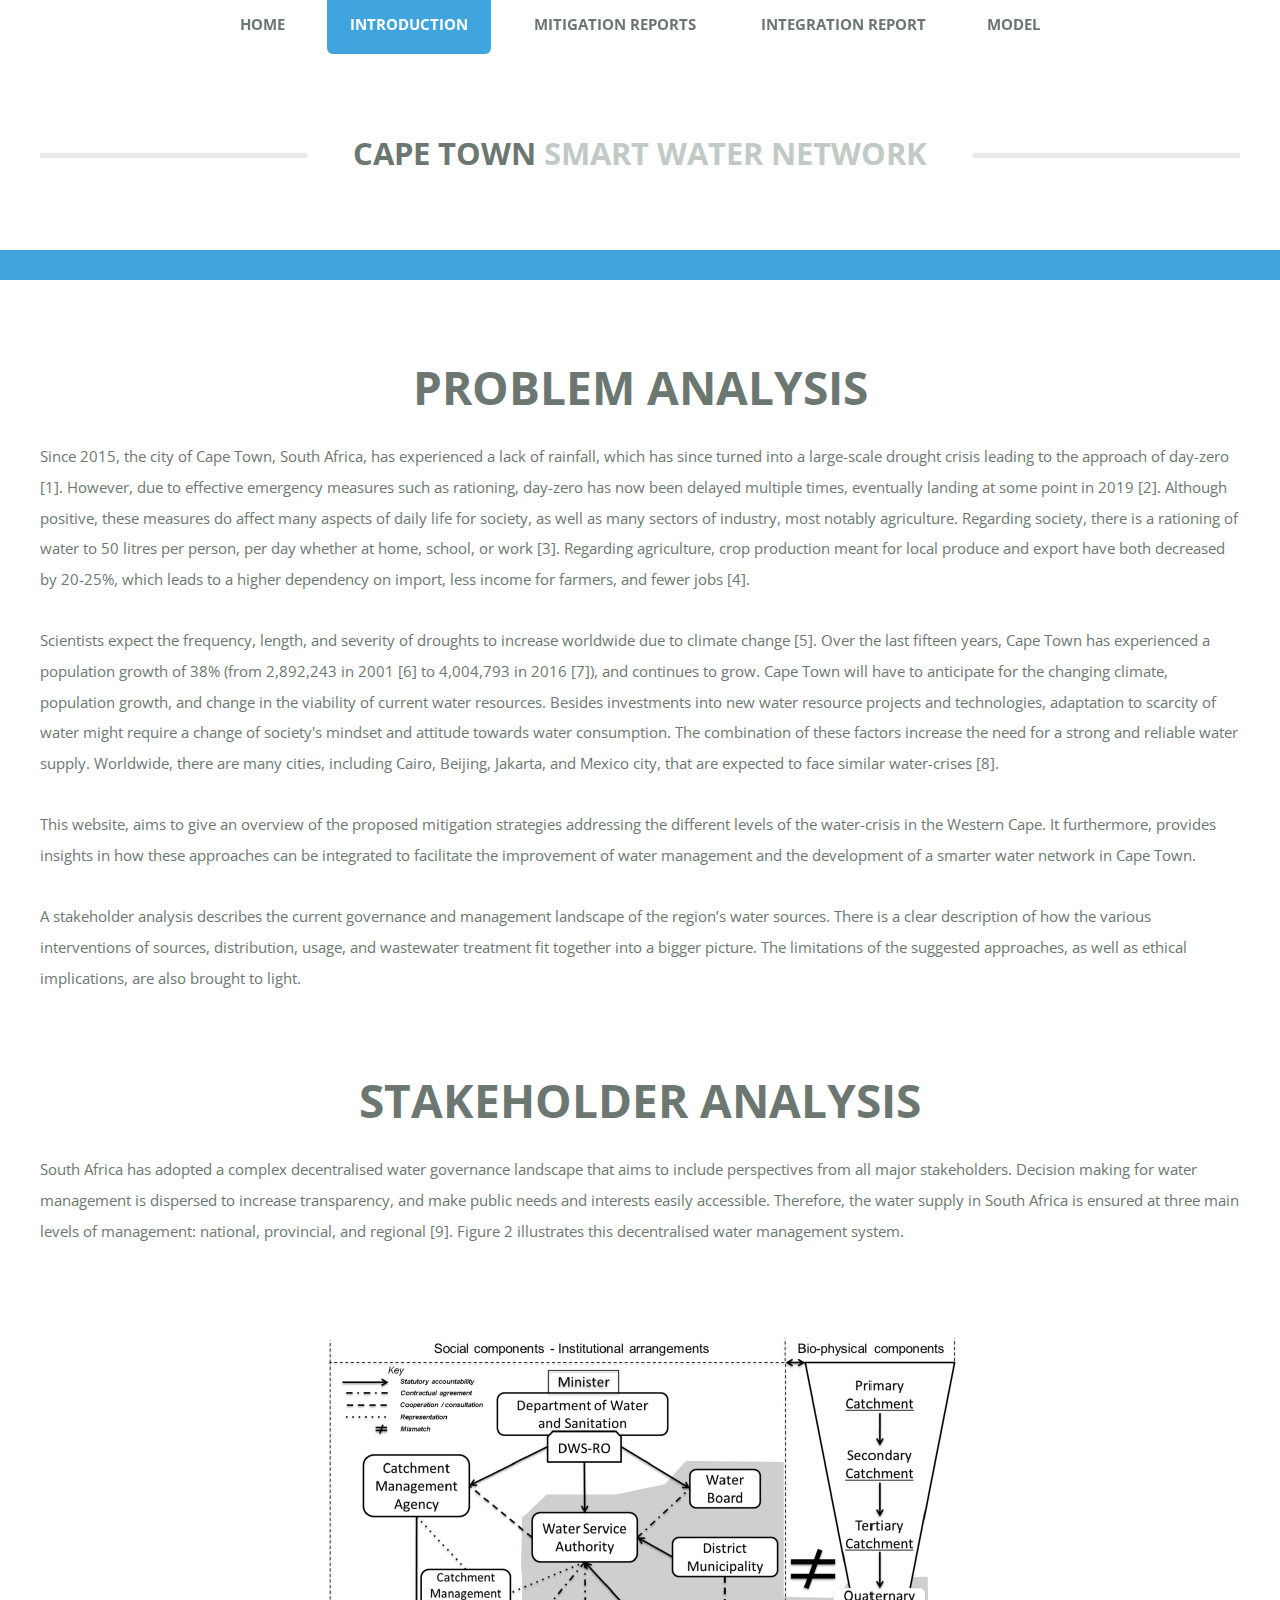
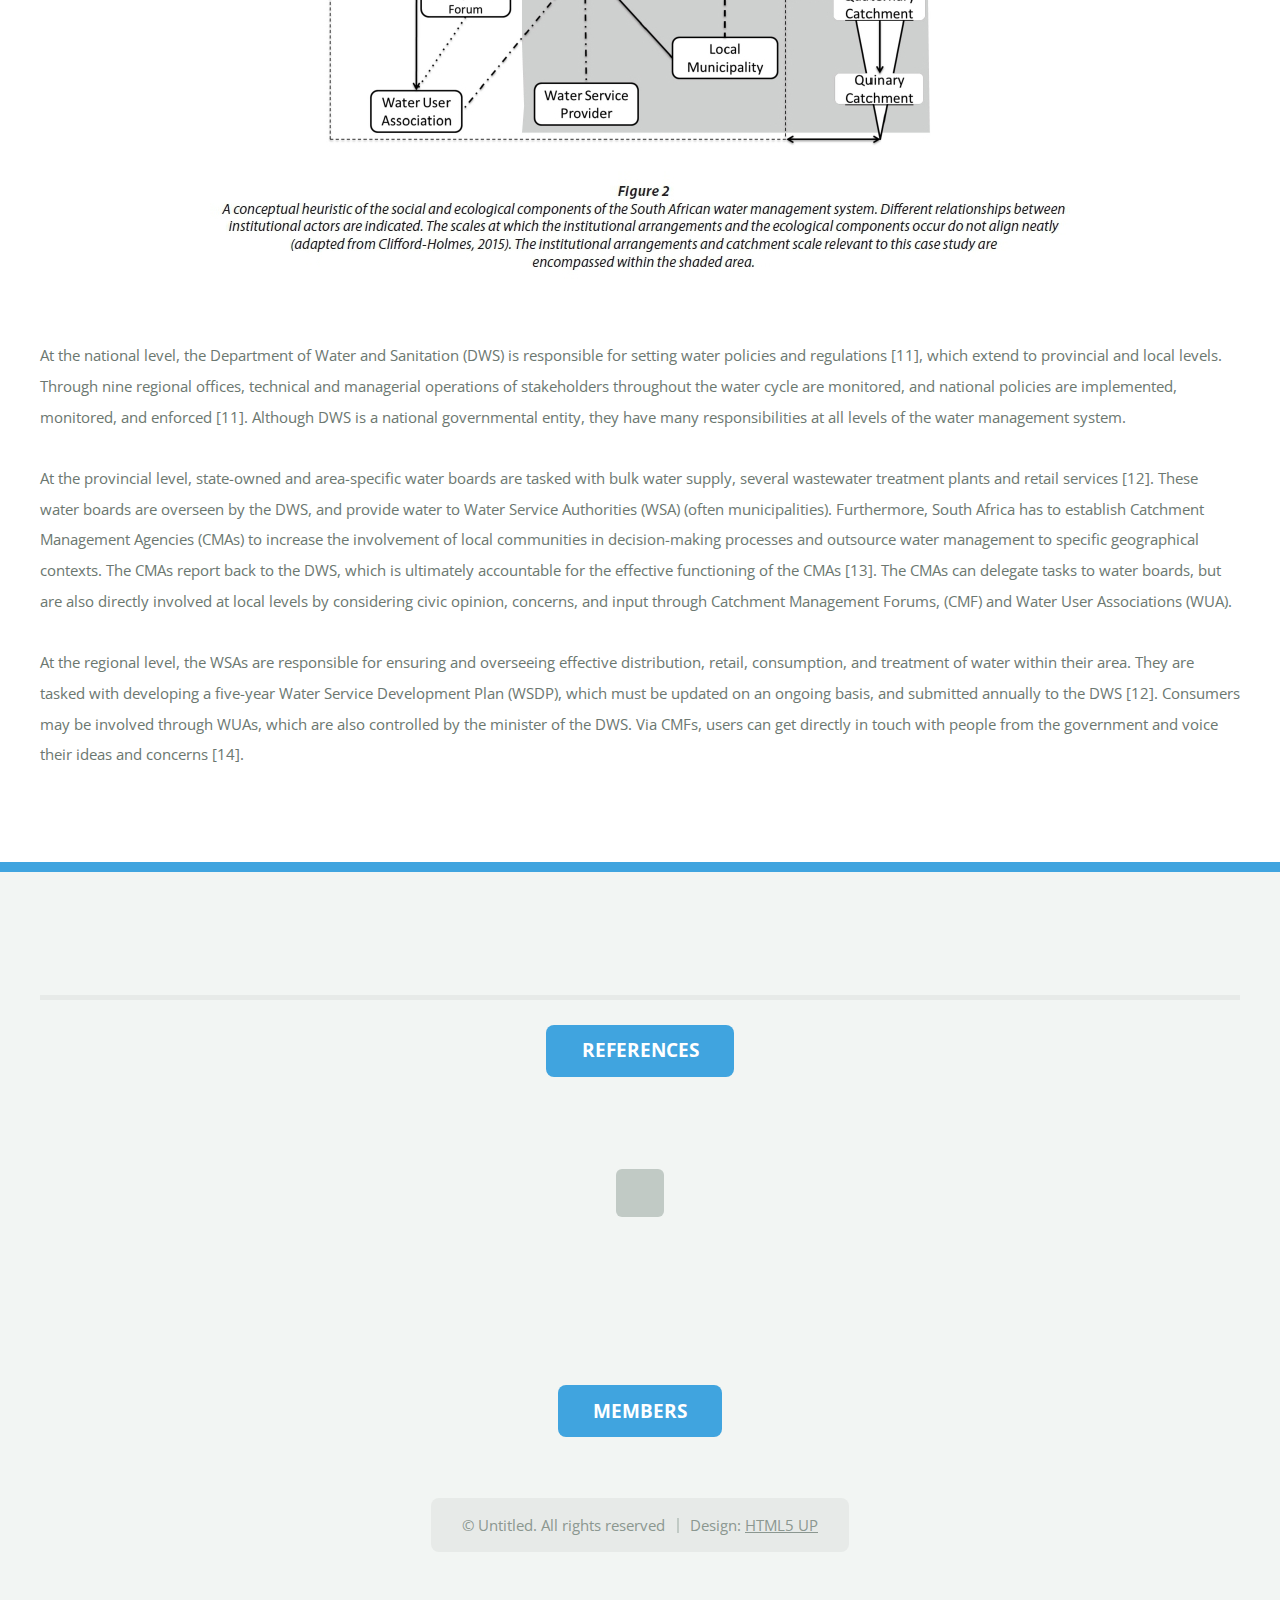
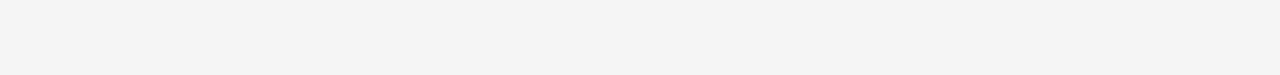
==== introduction.html @ 586fcc42 "Update introduction.html" ====
<!DOCTYPE HTML>
<!--
	TXT by HTML5 UP
	html5up.net | @ajlkn
	Free for personal and commercial use under the CCA 3.0 license (html5up.net/license)
-->
<html>
	<head>
		<title>No Sidebar - TXT by HTML5 UP</title>
		<meta charset="utf-8" />
		<meta name="viewport" content="width=device-width, initial-scale=1" />
		<!--[if lte IE 8]><script src="assets/js/ie/html5shiv.js"></script><![endif]-->
		<link rel="stylesheet" href="assets/css/main.css" />
		<!--[if lte IE 8]><link rel="stylesheet" href="assets/css/ie8.css" /><![endif]-->
	</head>
	<body>
		<div id="page-wrapper">

			<!-- Header -->
				<header id="header">
					<div class="logo container">
						<div>
							<h1><a href=".html" id="logo">Cape Town</a></h1>
							<p>Smart Water Network</p>
						</div>
					</div>
				</header>

			<!-- Nav -->
				<nav id="nav">
					<ul>
						<li><a href="index.html">Home</a></li>
						<li class="current"><a href="introduction.html">Introduction</a></li>
						<li>
							<a href="main-page-mitigation.html">Mitigation Reports</a>
							<ul>
								<li><a href="main-page-mitigation.html#1">Forecasting Water Security</a></li>
								<li><a href="main-page-mitigation.html#2">Governance Assessment Tool</a></li>
								<li><a href="main-page-mitigation.html#3">Urban Water Use Reduction</a></li>
								<li><a href="main-page-mitigation.html#4">Desalination Technology</a></li>
								<li><a href="main-page-mitigation.html#5">Wastewater Treatment</a></li>
								<li><a href="main-page-mitigation.html#6">Water Agriculture Technology</a></li>
							</ul>
						</li>
						<li><a href="left-sidebar.html">Integration Report
						<li><a href="no-sidebar.html">Model</a></li>
					</ul>
				</nav>

			<!-- Main -->
				<div id="main-wrapper">
					<div id="main" class="container">
						<div class="row">
							<div class="12u">
								<div class="content">

									<!-- Content -->

										<article class="box page-content">

											<header>
												<h2 style="text-align:center">Problem Analysis</h2>
											</header>

											<section>
												<p>
												Since 2015, the city of Cape Town, South Africa, has experienced a lack of rainfall, which has since turned into a large-scale drought crisis leading to the approach of day-zero [1]. However, due to effective emergency measures such as rationing, day-zero has now been delayed multiple times, eventually landing at some point in 2019 [2]. Although positive, these measures do affect many aspects of daily life for society, as well as many sectors of industry, most notably agriculture. Regarding society, there is a rationing of water to 50 litres per person, per day whether at home, school, or work [3]. Regarding agriculture, crop production meant for local produce and export have both decreased by 20-25%, which leads to a higher dependency on import, less income for farmers, and fewer jobs [4]. 
												<br></br>
												Scientists expect the frequency, length, and severity of droughts to increase worldwide due to climate change [5]. Over the last fifteen years, Cape Town has experienced a population growth of 38% (from 2,892,243 in 2001 [6] to 4,004,793 in 2016 [7]), and continues to grow. Cape Town will have to anticipate for the changing climate, population growth, and change in the viability of current water resources. Besides investments into new water resource projects and technologies, adaptation to scarcity of water might require a change of society's mindset and attitude towards water consumption. The combination of these factors increase the need for a strong and reliable water supply. Worldwide, there are many cities, including Cairo, Beijing, Jakarta, and Mexico city, that are expected to face similar water-crises [8]. 
												<br></br>
												This website, aims to give an overview of the proposed mitigation strategies addressing the different levels of the water-crisis in the Western Cape. It furthermore, provides insights in how these approaches can be integrated to facilitate the improvement of water management and the development of a smarter water network in Cape Town. 
												<br></br>
												A stakeholder analysis describes the current governance and management landscape of the region’s water sources. There is a clear description of how the various interventions of sources, distribution, usage, and wastewater treatment fit together into a bigger picture. The limitations of the suggested approaches, as well as ethical implications, are also brought to light.
												</p>
											</section>

											<header>
												<h2 style="text-align:center">Stakeholder Analysis</h2>
											</header>
											
												<p>
												South Africa has adopted a complex decentralised water governance landscape that aims to include perspectives from all major stakeholders. Decision making for water management is dispersed to increase transparency, and make public needs and interests easily accessible. Therefore, the water supply in South Africa is ensured at three main levels of management: national, provincial, and regional [9]. Figure 2 illustrates this decentralised water management system.
												</p>
												
												​<picture>

												<img src="images/04f02.jpg" alt="" class="img-responsive" style="margin: auto;    
    display: block; " >
							
												</picture>
						<br></br>						
						<p>At the national level, the Department of Water and Sanitation (DWS) is responsible for setting water policies and regulations [11], which extend to provincial and local levels. Through nine regional offices, technical and managerial operations of stakeholders throughout the water cycle are monitored, and national policies are implemented, monitored, and enforced [11]. Although DWS is a national governmental entity, they have many responsibilities at all levels of the water management system.  
												<br></br>At the provincial level, state-owned and area-specific water boards are tasked with bulk water supply, several wastewater treatment plants and retail services [12]. These water boards are overseen by the DWS, and provide water to Water Service Authorities (WSA) (often municipalities). Furthermore, South Africa has to establish Catchment Management Agencies (CMAs) to increase the involvement of local communities in decision-making processes and outsource water management to specific geographical contexts. The CMAs report back to the DWS, which is ultimately accountable for the effective functioning of the CMAs [13]. The CMAs can delegate tasks to water boards, but are also directly involved at local levels by considering civic opinion, concerns, and input through Catchment Management Forums, (CMF) and Water User Associations (WUA). 
												<br></br>At the regional level, the WSAs are responsible for ensuring and overseeing effective distribution, retail, consumption, and treatment of water within their area. They are tasked with developing a five-year Water Service Development Plan (WSDP), which must be updated on an ongoing basis, and submitted annually to the DWS [12]. Consumers may be involved through WUAs, which are also controlled by the minister of the DWS. Via CMFs, users can get directly in touch with people from the government and voice their ideas and concerns [14].
												</p>
						
											</section>
										</article>
									</div>
								</div>
							</div>
						</div>
					</div>
				</div>

			<!-- Footer -->
				<footer id="footer" class="container">
					<div class="row 200%">
						<div class="12u">

							<!-- About -->
								<section>
									<h2 class="major"></h2>
								<a href="#" class="button">References</a>
									<br></br><br></br>								
								<ul class="contact">
									<li><a class="icon fa-google-plus" href="#"><span class="label">Google+</span></a></li>
								</ul>
									<br></br><br></br>	
								<a href="#" class="button">Members</a>
								</section>

						</div>
					</div>

					<!-- Copyright -->
						<div id="copyright">
							<ul class="menu">
								<li>&copy; Untitled. All rights reserved</li><li>Design: <a href="http://html5up.net">HTML5 UP</a></li>
							</ul>
						</div>

				</footer>

		</div>

		<!-- Scripts -->
			<script src="assets/js/jquery.min.js"></script>
			<script src="assets/js/jquery.dropotron.min.js"></script>
			<script src="assets/js/skel.min.js"></script>
			<script src="assets/js/skel-viewport.min.js"></script>
			<script src="assets/js/util.js"></script>
			<!--[if lte IE 8]><script src="assets/js/ie/respond.min.js"></script><![endif]-->
			<script src="assets/js/main.js"></script>

	</body>
</html>
---- assets/css/main.css ----
@import url("font-awesome.min.css");
@import url("https://fonts.googleapis.com/css?family=Open+Sans:400,400italic,700,700italic|Open+Sans+Condensed:700");

/*
	TXT by HTML5 UP
	html5up.net | @ajlkn
	Free for personal and commercial use under the CCA 3.0 license (html5up.net/license)
*/

/* Reset */

	html, body, div, span, applet, object, iframe, h1, h2, h3, h4, h5, h6, p, blockquote, pre, a, abbr, acronym, address, big, cite, code, del, dfn, em, img, ins, kbd, q, s, samp, small, strike, strong, sub, sup, tt, var, b, u, i, center, dl, dt, dd, ol, ul, li, fieldset, form, label, legend, table, caption, tbody, tfoot, thead, tr, th, td, article, aside, canvas, details, embed, figure, figcaption, footer, header, hgroup, menu, nav, output, ruby, section, summary, time, mark, audio, video {
		margin: 0;
		padding: 0;
		border: 0;
		font-size: 100%;
		font: inherit;
		vertical-align: baseline;
	}

	article, aside, details, figcaption, figure, footer, header, hgroup, menu, nav, section {
		display: block;
	}

	body {
		line-height: 1;
	}

	ol, ul {
		list-style: none;
	}

	blockquote, q {
		quotes: none;
	}

	blockquote:before, blockquote:after, q:before, q:after {
		content: '';
		content: none;
	}

	table {
		border-collapse: collapse;
		border-spacing: 0;
	}

	body {
		-webkit-text-size-adjust: none;
	}

/* Box Model */

	*, *:before, *:after {
		-moz-box-sizing: border-box;
		-webkit-box-sizing: border-box;
		box-sizing: border-box;
	}

/* Containers */

	.container {
		margin-left: auto;
		margin-right: auto;
	}

	.container.\31 25\25 {
		width: 100%;
		max-width: 1200px;
		min-width: 960px;
	}

	.container.\37 5\25 {
		width: 720px;
	}

	.container.\35 0\25 {
		width: 480px;
	}

	.container.\32 5\25 {
		width: 240px;
	}

	.container {
		width: 960px;
	}

	@media screen and (min-width: 737px) {

		.container.\31 25\25 {
			width: 100%;
			max-width: 1500px;
			min-width: 1200px;
		}

		.container.\37 5\25 {
			width: 900px;
		}

		.container.\35 0\25 {
			width: 600px;
		}

		.container.\32 5\25 {
			width: 300px;
		}

		.container {
			width: 1200px;
		}

	}

	@media screen and (min-width: 737px) and (max-width: 1200px) {

		.container.\31 25\25 {
			width: 100%;
			max-width: 1200px;
			min-width: 960px;
		}

		.container.\37 5\25 {
			width: 720px;
		}

		.container.\35 0\25 {
			width: 480px;
		}

		.container.\32 5\25 {
			width: 240px;
		}

		.container {
			width: 960px;
		}

	}

	@media screen and (max-width: 736px) {

		.container.\31 25\25 {
			width: 100%;
			max-width: 125%;
			min-width: 100%;
		}

		.container.\37 5\25 {
			width: 75%;
		}

		.container.\35 0\25 {
			width: 50%;
		}

		.container.\32 5\25 {
			width: 25%;
		}

		.container {
			width: 100% !important;
		}

	}

/* Grid */

	.row {
		border-bottom: solid 1px transparent;
		-moz-box-sizing: border-box;
		-webkit-box-sizing: border-box;
		box-sizing: border-box;
	}

	.row > * {
		float: left;
		-moz-box-sizing: border-box;
		-webkit-box-sizing: border-box;
		box-sizing: border-box;
	}

	.row:after, .row:before {
		content: '';
		display: block;
		clear: both;
		height: 0;
	}

	.row.uniform > * > :first-child {
		margin-top: 0;
	}

	.row.uniform > * > :last-child {
		margin-bottom: 0;
	}

	.row.\30 \25 > * {
		padding: 0 0 0 0px;
	}

	.row.\30 \25 {
		margin: 0 0 -1px 0px;
	}

	.row.uniform.\30 \25 > * {
		padding: 0px 0 0 0px;
	}

	.row.uniform.\30 \25 {
		margin: 0px 0 -1px 0px;
	}

	.row > * {
		padding: 0 0 0 40px;
	}

	.row {
		margin: 0 0 -1px -40px;
	}

	.row.uniform > * {
		padding: 40px 0 0 40px;
	}

	.row.uniform {
		margin: -40px 0 -1px -40px;
	}

	.row.\32 00\25 > * {
		padding: 0 0 0 80px;
	}

	.row.\32 00\25 {
		margin: 0 0 -1px -80px;
	}

	.row.uniform.\32 00\25 > * {
		padding: 80px 0 0 80px;
	}

	.row.uniform.\32 00\25 {
		margin: -80px 0 -1px -80px;
	}

	.row.\31 50\25 > * {
		padding: 0 0 0 60px;
	}

	.row.\31 50\25 {
		margin: 0 0 -1px -60px;
	}

	.row.uniform.\31 50\25 > * {
		padding: 60px 0 0 60px;
	}

	.row.uniform.\31 50\25 {
		margin: -60px 0 -1px -60px;
	}

	.row.\35 0\25 > * {
		padding: 0 0 0 20px;
	}

	.row.\35 0\25 {
		margin: 0 0 -1px -20px;
	}

	.row.uniform.\35 0\25 > * {
		padding: 20px 0 0 20px;
	}

	.row.uniform.\35 0\25 {
		margin: -20px 0 -1px -20px;
	}

	.row.\32 5\25 > * {
		padding: 0 0 0 10px;
	}

	.row.\32 5\25 {
		margin: 0 0 -1px -10px;
	}

	.row.uniform.\32 5\25 > * {
		padding: 10px 0 0 10px;
	}

	.row.uniform.\32 5\25 {
		margin: -10px 0 -1px -10px;
	}

	.\31 2u, .\31 2u\24 {
		width: 100%;
		clear: none;
		margin-left: 0;
	}

	.\31 1u, .\31 1u\24 {
		width: 91.6666666667%;
		clear: none;
		margin-left: 0;
	}

	.\31 0u, .\31 0u\24 {
		width: 83.3333333333%;
		clear: none;
		margin-left: 0;
	}

	.\39 u, .\39 u\24 {
		width: 75%;
		clear: none;
		margin-left: 0;
	}

	.\38 u, .\38 u\24 {
		width: 66.6666666667%;
		clear: none;
		margin-left: 0;
	}

	.\37 u, .\37 u\24 {
		width: 58.3333333333%;
		clear: none;
		margin-left: 0;
	}

	.\36 u, .\36 u\24 {
		width: 50%;
		clear: none;
		margin-left: 0;
	}

	.\35 u, .\35 u\24 {
		width: 41.6666666667%;
		clear: none;
		margin-left: 0;
	}

	.\34 u, .\34 u\24 {
		width: 33.3333333333%;
		clear: none;
		margin-left: 0;
	}

	.\33 u, .\33 u\24 {
		width: 25%;
		clear: none;
		margin-left: 0;
	}

	.\32 u, .\32 u\24 {
		width: 16.6666666667%;
		clear: none;
		margin-left: 0;
	}

	.\31 u, .\31 u\24 {
		width: 8.3333333333%;
		clear: none;
		margin-left: 0;
	}

	.\31 2u\24 + *,
	.\31 1u\24 + *,
	.\31 0u\24 + *,
	.\39 u\24 + *,
	.\38 u\24 + *,
	.\37 u\24 + *,
	.\36 u\24 + *,
	.\35 u\24 + *,
	.\34 u\24 + *,
	.\33 u\24 + *,
	.\32 u\24 + *,
	.\31 u\24 + * {
		clear: left;
	}

	.\-11u {
		margin-left: 91.66667%;
	}

	.\-10u {
		margin-left: 83.33333%;
	}

	.\-9u {
		margin-left: 75%;
	}

	.\-8u {
		margin-left: 66.66667%;
	}

	.\-7u {
		margin-left: 58.33333%;
	}

	.\-6u {
		margin-left: 50%;
	}

	.\-5u {
		margin-left: 41.66667%;
	}

	.\-4u {
		margin-left: 33.33333%;
	}

	.\-3u {
		margin-left: 25%;
	}

	.\-2u {
		margin-left: 16.66667%;
	}

	.\-1u {
		margin-left: 8.33333%;
	}

	@media screen and (min-width: 737px) {

		.row > * {
			padding: 50px 0 0 50px;
		}

		.row {
			margin: -50px 0 -1px -50px;
		}

		.row.uniform > * {
			padding: 50px 0 0 50px;
		}

		.row.uniform {
			margin: -50px 0 -1px -50px;
		}

		.row.\32 00\25 > * {
			padding: 100px 0 0 100px;
		}

		.row.\32 00\25 {
			margin: -100px 0 -1px -100px;
		}

		.row.uniform.\32 00\25 > * {
			padding: 100px 0 0 100px;
		}

		.row.uniform.\32 00\25 {
			margin: -100px 0 -1px -100px;
		}

		.row.\31 50\25 > * {
			padding: 75px 0 0 75px;
		}

		.row.\31 50\25 {
			margin: -75px 0 -1px -75px;
		}

		.row.uniform.\31 50\25 > * {
			padding: 75px 0 0 75px;
		}

		.row.uniform.\31 50\25 {
			margin: -75px 0 -1px -75px;
		}

		.row.\35 0\25 > * {
			padding: 25px 0 0 25px;
		}

		.row.\35 0\25 {
			margin: -25px 0 -1px -25px;
		}

		.row.uniform.\35 0\25 > * {
			padding: 25px 0 0 25px;
		}

		.row.uniform.\35 0\25 {
			margin: -25px 0 -1px -25px;
		}

		.row.\32 5\25 > * {
			padding: 12.5px 0 0 12.5px;
		}

		.row.\32 5\25 {
			margin: -12.5px 0 -1px -12.5px;
		}

		.row.uniform.\32 5\25 > * {
			padding: 12.5px 0 0 12.5px;
		}

		.row.uniform.\32 5\25 {
			margin: -12.5px 0 -1px -12.5px;
		}

		.\31 2u\28desktop\29, .\31 2u\24\28desktop\29 {
			width: 100%;
			clear: none;
			margin-left: 0;
		}

		.\31 1u\28desktop\29, .\31 1u\24\28desktop\29 {
			width: 91.6666666667%;
			clear: none;
			margin-left: 0;
		}

		.\31 0u\28desktop\29, .\31 0u\24\28desktop\29 {
			width: 83.3333333333%;
			clear: none;
			margin-left: 0;
		}

		.\39 u\28desktop\29, .\39 u\24\28desktop\29 {
			width: 75%;
			clear: none;
			margin-left: 0;
		}

		.\38 u\28desktop\29, .\38 u\24\28desktop\29 {
			width: 66.6666666667%;
			clear: none;
			margin-left: 0;
		}

		.\37 u\28desktop\29, .\37 u\24\28desktop\29 {
			width: 58.3333333333%;
			clear: none;
			margin-left: 0;
		}

		.\36 u\28desktop\29, .\36 u\24\28desktop\29 {
			width: 50%;
			clear: none;
			margin-left: 0;
		}

		.\35 u\28desktop\29, .\35 u\24\28desktop\29 {
			width: 41.6666666667%;
			clear: none;
			margin-left: 0;
		}

		.\34 u\28desktop\29, .\34 u\24\28desktop\29 {
			width: 33.3333333333%;
			clear: none;
			margin-left: 0;
		}

		.\33 u\28desktop\29, .\33 u\24\28desktop\29 {
			width: 25%;
			clear: none;
			margin-left: 0;
		}

		.\32 u\28desktop\29, .\32 u\24\28desktop\29 {
			width: 16.6666666667%;
			clear: none;
			margin-left: 0;
		}

		.\31 u\28desktop\29, .\31 u\24\28desktop\29 {
			width: 8.3333333333%;
			clear: none;
			margin-left: 0;
		}

		.\31 2u\24\28desktop\29 + *,
		.\31 1u\24\28desktop\29 + *,
		.\31 0u\24\28desktop\29 + *,
		.\39 u\24\28desktop\29 + *,
		.\38 u\24\28desktop\29 + *,
		.\37 u\24\28desktop\29 + *,
		.\36 u\24\28desktop\29 + *,
		.\35 u\24\28desktop\29 + *,
		.\34 u\24\28desktop\29 + *,
		.\33 u\24\28desktop\29 + *,
		.\32 u\24\28desktop\29 + *,
		.\31 u\24\28desktop\29 + * {
			clear: left;
		}

		.\-11u\28desktop\29 {
			margin-left: 91.66667%;
		}

		.\-10u\28desktop\29 {
			margin-left: 83.33333%;
		}

		.\-9u\28desktop\29 {
			margin-left: 75%;
		}

		.\-8u\28desktop\29 {
			margin-left: 66.66667%;
		}

		.\-7u\28desktop\29 {
			margin-left: 58.33333%;
		}

		.\-6u\28desktop\29 {
			margin-left: 50%;
		}

		.\-5u\28desktop\29 {
			margin-left: 41.66667%;
		}

		.\-4u\28desktop\29 {
			margin-left: 33.33333%;
		}

		.\-3u\28desktop\29 {
			margin-left: 25%;
		}

		.\-2u\28desktop\29 {
			margin-left: 16.66667%;
		}

		.\-1u\28desktop\29 {
			margin-left: 8.33333%;
		}

	}

	@media screen and (min-width: 737px) and (max-width: 1200px) {

		.row > * {
			padding: 25px 0 0 25px;
		}

		.row {
			margin: -25px 0 -1px -25px;
		}

		.row.uniform > * {
			padding: 25px 0 0 25px;
		}

		.row.uniform {
			margin: -25px 0 -1px -25px;
		}

		.row.\32 00\25 > * {
			padding: 50px 0 0 50px;
		}

		.row.\32 00\25 {
			margin: -50px 0 -1px -50px;
		}

		.row.uniform.\32 00\25 > * {
			padding: 50px 0 0 50px;
		}

		.row.uniform.\32 00\25 {
			margin: -50px 0 -1px -50px;
		}

		.row.\31 50\25 > * {
			padding: 37.5px 0 0 37.5px;
		}

		.row.\31 50\25 {
			margin: -37.5px 0 -1px -37.5px;
		}

		.row.uniform.\31 50\25 > * {
			padding: 37.5px 0 0 37.5px;
		}

		.row.uniform.\31 50\25 {
			margin: -37.5px 0 -1px -37.5px;
		}

		.row.\35 0\25 > * {
			padding: 12.5px 0 0 12.5px;
		}

		.row.\35 0\25 {
			margin: -12.5px 0 -1px -12.5px;
		}

		.row.uniform.\35 0\25 > * {
			padding: 12.5px 0 0 12.5px;
		}

		.row.uniform.\35 0\25 {
			margin: -12.5px 0 -1px -12.5px;
		}

		.row.\32 5\25 > * {
			padding: 6.25px 0 0 6.25px;
		}

		.row.\32 5\25 {
			margin: -6.25px 0 -1px -6.25px;
		}

		.row.uniform.\32 5\25 > * {
			padding: 6.25px 0 0 6.25px;
		}

		.row.uniform.\32 5\25 {
			margin: -6.25px 0 -1px -6.25px;
		}

		.\31 2u\28tablet\29, .\31 2u\24\28tablet\29 {
			width: 100%;
			clear: none;
			margin-left: 0;
		}

		.\31 1u\28tablet\29, .\31 1u\24\28tablet\29 {
			width: 91.6666666667%;
			clear: none;
			margin-left: 0;
		}

		.\31 0u\28tablet\29, .\31 0u\24\28tablet\29 {
			width: 83.3333333333%;
			clear: none;
			margin-left: 0;
		}

		.\39 u\28tablet\29, .\39 u\24\28tablet\29 {
			width: 75%;
			clear: none;
			margin-left: 0;
		}

		.\38 u\28tablet\29, .\38 u\24\28tablet\29 {
			width: 66.6666666667%;
			clear: none;
			margin-left: 0;
		}

		.\37 u\28tablet\29, .\37 u\24\28tablet\29 {
			width: 58.3333333333%;
			clear: none;
			margin-left: 0;
		}

		.\36 u\28tablet\29, .\36 u\24\28tablet\29 {
			width: 50%;
			clear: none;
			margin-left: 0;
		}

		.\35 u\28tablet\29, .\35 u\24\28tablet\29 {
			width: 41.6666666667%;
			clear: none;
			margin-left: 0;
		}

		.\34 u\28tablet\29, .\34 u\24\28tablet\29 {
			width: 33.3333333333%;
			clear: none;
			margin-left: 0;
		}

		.\33 u\28tablet\29, .\33 u\24\28tablet\29 {
			width: 25%;
			clear: none;
			margin-left: 0;
		}

		.\32 u\28tablet\29, .\32 u\24\28tablet\29 {
			width: 16.6666666667%;
			clear: none;
			margin-left: 0;
		}

		.\31 u\28tablet\29, .\31 u\24\28tablet\29 {
			width: 8.3333333333%;
			clear: none;
			margin-left: 0;
		}

		.\31 2u\24\28tablet\29 + *,
		.\31 1u\24\28tablet\29 + *,
		.\31 0u\24\28tablet\29 + *,
		.\39 u\24\28tablet\29 + *,
		.\38 u\24\28tablet\29 + *,
		.\37 u\24\28tablet\29 + *,
		.\36 u\24\28tablet\29 + *,
		.\35 u\24\28tablet\29 + *,
		.\34 u\24\28tablet\29 + *,
		.\33 u\24\28tablet\29 + *,
		.\32 u\24\28tablet\29 + *,
		.\31 u\24\28tablet\29 + * {
			clear: left;
		}

		.\-11u\28tablet\29 {
			margin-left: 91.66667%;
		}

		.\-10u\28tablet\29 {
			margin-left: 83.33333%;
		}

		.\-9u\28tablet\29 {
			margin-left: 75%;
		}

		.\-8u\28tablet\29 {
			margin-left: 66.66667%;
		}

		.\-7u\28tablet\29 {
			margin-left: 58.33333%;
		}

		.\-6u\28tablet\29 {
			margin-left: 50%;
		}

		.\-5u\28tablet\29 {
			margin-left: 41.66667%;
		}

		.\-4u\28tablet\29 {
			margin-left: 33.33333%;
		}

		.\-3u\28tablet\29 {
			margin-left: 25%;
		}

		.\-2u\28tablet\29 {
			margin-left: 16.66667%;
		}

		.\-1u\28tablet\29 {
			margin-left: 8.33333%;
		}

	}

	@media screen and (max-width: 736px) {

		.row > * {
			padding: 20px 0 0 20px;
		}

		.row {
			margin: -20px 0 -1px -20px;
		}

		.row.uniform > * {
			padding: 20px 0 0 20px;
		}

		.row.uniform {
			margin: -20px 0 -1px -20px;
		}

		.row.\32 00\25 > * {
			padding: 40px 0 0 40px;
		}

		.row.\32 00\25 {
			margin: -40px 0 -1px -40px;
		}

		.row.uniform.\32 00\25 > * {
			padding: 40px 0 0 40px;
		}

		.row.uniform.\32 00\25 {
			margin: -40px 0 -1px -40px;
		}

		.row.\31 50\25 > * {
			padding: 30px 0 0 30px;
		}

		.row.\31 50\25 {
			margin: -30px 0 -1px -30px;
		}

		.row.uniform.\31 50\25 > * {
			padding: 30px 0 0 30px;
		}

		.row.uniform.\31 50\25 {
			margin: -30px 0 -1px -30px;
		}

		.row.\35 0\25 > * {
			padding: 10px 0 0 10px;
		}

		.row.\35 0\25 {
			margin: -10px 0 -1px -10px;
		}

		.row.uniform.\35 0\25 > * {
			padding: 10px 0 0 10px;
		}

		.row.uniform.\35 0\25 {
			margin: -10px 0 -1px -10px;
		}

		.row.\32 5\25 > * {
			padding: 5px 0 0 5px;
		}

		.row.\32 5\25 {
			margin: -5px 0 -1px -5px;
		}

		.row.uniform.\32 5\25 > * {
			padding: 5px 0 0 5px;
		}

		.row.uniform.\32 5\25 {
			margin: -5px 0 -1px -5px;
		}

		.\31 2u\28mobile\29, .\31 2u\24\28mobile\29 {
			width: 100%;
			clear: none;
			margin-left: 0;
		}

		.\31 1u\28mobile\29, .\31 1u\24\28mobile\29 {
			width: 91.6666666667%;
			clear: none;
			margin-left: 0;
		}

		.\31 0u\28mobile\29, .\31 0u\24\28mobile\29 {
			width: 83.3333333333%;
			clear: none;
			margin-left: 0;
		}

		.\39 u\28mobile\29, .\39 u\24\28mobile\29 {
			width: 75%;
			clear: none;
			margin-left: 0;
		}

		.\38 u\28mobile\29, .\38 u\24\28mobile\29 {
			width: 66.6666666667%;
			clear: none;
			margin-left: 0;
		}

		.\37 u\28mobile\29, .\37 u\24\28mobile\29 {
			width: 58.3333333333%;
			clear: none;
			margin-left: 0;
		}

		.\36 u\28mobile\29, .\36 u\24\28mobile\29 {
			width: 50%;
			clear: none;
			margin-left: 0;
		}

		.\35 u\28mobile\29, .\35 u\24\28mobile\29 {
			width: 41.6666666667%;
			clear: none;
			margin-left: 0;
		}

		.\34 u\28mobile\29, .\34 u\24\28mobile\29 {
			width: 33.3333333333%;
			clear: none;
			margin-left: 0;
		}

		.\33 u\28mobile\29, .\33 u\24\28mobile\29 {
			width: 25%;
			clear: none;
			margin-left: 0;
		}

		.\32 u\28mobile\29, .\32 u\24\28mobile\29 {
			width: 16.6666666667%;
			clear: none;
			margin-left: 0;
		}

		.\31 u\28mobile\29, .\31 u\24\28mobile\29 {
			width: 8.3333333333%;
			clear: none;
			margin-left: 0;
		}

		.\31 2u\24\28mobile\29 + *,
		.\31 1u\24\28mobile\29 + *,
		.\31 0u\24\28mobile\29 + *,
		.\39 u\24\28mobile\29 + *,
		.\38 u\24\28mobile\29 + *,
		.\37 u\24\28mobile\29 + *,
		.\36 u\24\28mobile\29 + *,
		.\35 u\24\28mobile\29 + *,
		.\34 u\24\28mobile\29 + *,
		.\33 u\24\28mobile\29 + *,
		.\32 u\24\28mobile\29 + *,
		.\31 u\24\28mobile\29 + * {
			clear: left;
		}

		.\-11u\28mobile\29 {
			margin-left: 91.66667%;
		}

		.\-10u\28mobile\29 {
			margin-left: 83.33333%;
		}

		.\-9u\28mobile\29 {
			margin-left: 75%;
		}

		.\-8u\28mobile\29 {
			margin-left: 66.66667%;
		}

		.\-7u\28mobile\29 {
			margin-left: 58.33333%;
		}

		.\-6u\28mobile\29 {
			margin-left: 50%;
		}

		.\-5u\28mobile\29 {
			margin-left: 41.66667%;
		}

		.\-4u\28mobile\29 {
			margin-left: 33.33333%;
		}

		.\-3u\28mobile\29 {
			margin-left: 25%;
		}

		.\-2u\28mobile\29 {
			margin-left: 16.66667%;
		}

		.\-1u\28mobile\29 {
			margin-left: 8.33333%;
		}

	}

/* Basic */

	body {
		background: #f2f5f3;
		font-family: 'Open Sans', sans-serif;
		font-weight: 400;
		color: #6b7770;
		font-size: 11.5pt;
		line-height: 2em;
	}

		body.is-loading * {
			-moz-transition: none !important;
			-webkit-transition: none !important;
			-ms-transition: none !important;
			transition: none !important;
			-moz-animation: none !important;
			-webkit-animation: none !important;
			-ms-animation: none !important;
			animation: none !important;
		}

	input, textarea, select {
		font-family: 'Open Sans', sans-serif;
		font-weight: 400;
		color: #6b7770;
		font-size: 11.5pt;
		line-height: 2em;
	}

	h1, h2, h3, h4, h5, h6 {
		font-family: 'Open Sans Condensed', sans-serif;
		font-weight: 700;
		text-transform: uppercase;
		color: #6b7770;
	}

	h1 a, h2 a, h3 a, h4 a, h5 a, h6 a {
		text-decoration: none;
		color: inherit;
	}

	h2.major {
		position: relative;
		border-top: solid 5px #e7eae8;
	}

		h2.major span {
			background: #fff;
			position: relative;
			display: inline-block;
		}

	a {
		color: #006376;
		text-decoration: underline;
	}

		a:hover {
			text-decoration: none;
		}

	b, strong {
		font-weight: 700;
		color: #6b7770;
	}

	i, em {
		font-style: italic;
	}

	br.clear {
		clear: both;
	}

	sub {
		position: relative;
		top: 0.5em;
		font-size: 0.8em;
	}

	sup {
		position: relative;
		top: -0.5em;
		font-size: 0.8em;
	}

	hr {
		border: 0;
		border-top: solid 2px #E7EAE8;
		margin: 0 0 3em 0;
	}

	blockquote {
		border-left: solid 5px #E7EAE8;
		padding: 1em 0 1em 1.5em;
		font-style: italic;
	}

	p, ul, ol, dl, table {
		margin-bottom: 3em;
	}

/* Section/Article */

	section, article {
		margin-bottom: 6em;
	}

		section > :last-child, section:last-child, article > :last-child, article:last-child {
			margin-bottom: 0;
		}

	header > p {
		display: block;
		font-family: 'Open Sans Condensed', sans-serif;
		font-weight: 700;
		text-transform: uppercase;
		color: #c1cac5;
	}

/* Image */

	.image {
		position: relative;
		display: inline-block;
		border-radius: 8px;
	}

		.image img {
			display: block;
			width: 100%;
			border-radius: 8px;
		}

		.image:before {
			content: '';
			position: absolute;
			left: 0;
			top: 0;
			width: 100%;
			height: 100%;
			background: url("images/overlay.png");
			border-radius: 8px;
		}

		.image.fit {
			display: block;
			width: 100%;
		}

		.image.featured {
			display: block;
			width: 100%;
			margin: 0 0 2em 0;
		}

		.image.left {
			float: left;
			margin: 0 2em 2em 0;
		}

		.image.centered {
			display: block;
			margin: 0 0 2em 0;
		}

			.image.centered img {
				margin: 0 auto;
				width: auto;
			}

/* Button */

	input[type="button"],
	input[type="submit"],
	input[type="reset"],
	button,
	.button {
		-webkit-appearance: none;
		display: inline-block;
		font-family: 'Open Sans Condensed', sans-serif;
		font-weight: 700;
		text-transform: uppercase;
		text-decoration: none;
		background: #40a4df;
		color: white !important;
		border: 0;
		line-height: 1em;
		border-radius: 8px;
		outline: 0;
		cursor: pointer;
		-moz-transition: background-color .2s ease-in-out;
		-webkit-transition: background-color .2s ease-in-out;
		-o-transition: background-color .2s ease-in-out;
		-ms-transition: background-color .2s ease-in-out;
		transition: background-color .2s ease-in-out;
	}

		input[type="button"]:hover,
		input[type="submit"]:hover,
		input[type="reset"]:hover,
		button:hover,
		.button:hover {
			background: #87ceeb;
		}

		input[type="button"]:active,
		input[type="submit"]:active,
		input[type="reset"]:active,
		button:active,
		.button:active {
			background: #ffffff;
		}

		input[type="button"].alt,
		input[type="submit"].alt,
		input[type="reset"].alt,
		button.alt,
		.button.alt {
			background: #ffffff;
		}

			input[type="button"].alt:hover,
			input[type="submit"].alt:hover,
			input[type="reset"].alt:hover,
			button.alt:hover,
			.button.alt:hover {
				background: #ffffff;
			}

			input[type="button"].alt:active,
			input[type="submit"].alt:active,
			input[type="reset"].alt:active,
			button.alt:active,
			.button.alt:active {
				background: #b1bab5;
			}

/* List */

	ul.default {
		list-style: disc;
		padding-left: 1em;
	}

		ul.default li {
			padding-left: 0.5em;
		}

	ul.divided > li {
		border-top: solid 2px #e7eae8;
		padding-top: 2.35em;
		margin-top: 2.35em;
	}

		ul.divided > li:first-child {
			border-top: 0;
			padding-top: 0;
			margin-top: 0;
		}

	ul.actions li {
		display: inline-block;
		margin: 0 0 0 1em;
	}

		ul.actions li:first-child {
			margin-left: 0;
		}

	ul.contact {
		cursor: default;
	}

		ul.contact li {
			-moz-transition: top .15s ease-in-out;
			-webkit-transition: top .15s ease-in-out;
			-ms-transition: top .15s ease-in-out;
			transition: top .15s ease-in-out;
			position: relative;
			display: inline-block;
			margin: 0 0.25em 0 0.25em;
			top: 0;
		}

			ul.contact li a {
				-moz-transition: background-color .2s ease-in-out;
				-webkit-transition: background-color .2s ease-in-out;
				-ms-transition: background-color .2s ease-in-out;
				transition: background-color .2s ease-in-out;
				display: block;
				position: relative;
				width: 48px;
				height: 48px;
				border-radius: 6px;
				outline: 0;
				background: #c1cac5;
				text-align: center;
			}

				ul.contact li a:before {
					color: #f2f5f3;
					font-size: 32px;
					line-height: 48px;
				}

			ul.contact li:hover {
				top: -5px;
			}

				ul.contact li:hover a.fa-facebook {
					background-color: #3C5A98;
				}

				ul.contact li:hover a.fa-twitter {
					background-color: #2DAAE4;
				}

				ul.contact li:hover a.fa-dribbble {
					background-color: #C4376B;
				}

				ul.contact li:hover a.fa-linkedin {
					background-color: #006599;
				}

				ul.contact li:hover a.fa-instagram {
					background-color: #2E5E86;
				}

				ul.contact li:hover a.fa-google-plus {
					background-color: #DA2713;
				}

			ul.contact li:active {
				top: 0;
			}

	ul.special {
		cursor: default;
	}

		ul.special li {
			-moz-transition: top .15s ease-in-out;
			-webkit-transition: top .15s ease-in-out;
			-ms-transition: top .15s ease-in-out;
			transition: top .15s ease-in-out;
			position: relative;
			display: inline-block;
			margin: 0 1.5em 0 1.5em;
			top: 0;
		}

			ul.special li:hover {
				top: -10px;
			}

				ul.special li:hover a {
					background: #b9d2ce;
				}

		ul.special a {
			-moz-transition: background-color .2s ease-in-out;
			-webkit-transition: background-color .2s ease-in-out;
			-ms-transition: background-color .2s ease-in-out;
			transition: background-color .2s ease-in-out;
			display: block;
			position: relative;
			background: #c1cac5;
			width: 12em;
			height: 12em;
			border-radius: 6em;
			outline: 0;
		}

			ul.special a:before {
				position: absolute;
				width: 128px;
				height: 128px;
				font-size: 96px;
				line-height: 128px;
				left: 50%;
				top: 50%;
				margin-top: -64px;
				margin-left: -64px;
				color: #fff;
				text-align: center;
			}

	ul.meta {
		font-size: 0.85em;
		color: #a1aaa5;
	}

		ul.meta li {
			position: relative;
			display: inline-block;
			margin-left: 1em;
		}

			ul.meta li a {
				color: inherit;
				outline: 0;
			}

			ul.meta li:first-child {
				margin-left: 0;
			}

			ul.meta li:before {
				opacity: 0.5;
				cursor: default;
				margin-right: 0.5em;
			}

	ul.menu li {
		border-left: solid 1px #E7EAE8;
		display: inline-block;
		padding: 0 0 0 0.75em;
		margin: 0 0 0 0.75em;
	}

		ul.menu li:first-child {
			border-left: 0;
			margin-left: 0;
			padding-left: 0;
		}

	ol.default {
		list-style: decimal;
		padding-left: 1.25em;
	}

		ol.default li {
			padding-left: 0.25em;
		}

/* Forms */

	form label {
		display: block;
		margin: 0 0 1em 0;
		font-family: 'Open Sans Condensed', sans-serif;
		font-weight: 700;
		text-transform: uppercase;
		color: #6b7770;
	}

	form input[type="text"],
	form input[type="email"],
	form input[type="password"],
	form select,
	form textarea {
		-webkit-appearance: none;
		display: block;
		width: 100%;
		border-radius: 8px;
		border: solid 2px #E7EAE8;
	}

		form input[type="text"]:focus,
		form input[type="email"]:focus,
		form input[type="password"]:focus,
		form select:focus,
		form textarea:focus {
			border-color: #a1cd9b;
		}

	form input[type="text"],
	form input[type="email"],
	form input[type="password"],
	form select {
		line-height: 3em;
		padding: 0 1em;
	}

	form textarea {
		min-height: 9em;
		padding: 1em;
	}

	form .formerize-placeholder {
		color: #555 !important;
	}

	form ::-webkit-input-placeholder {
		color: #555 !important;
	}

	form :-moz-placeholder {
		color: #555 !important;
	}

	form ::-moz-placeholder {
		color: #555 !important;
	}

	form :-ms-input-placeholder {
		color: #555 !important;
	}

	form ::-moz-focus-inner {
		border: 0;
	}

/* Tables */

	table {
		width: 100%;
	}

		table.default {
			width: 100%;
		}

			table.default tr {
				border-top: solid 2px #E7EAE8;
			}

				table.default tr:first-child {
					border-top: 0;
				}

			table.default td {
				padding: 0.5em 1em 0.5em 1em;
			}

			table.default th {
				text-align: left;
				padding: 0.5em 1em 0.5em 1em;
				margin: 0 0 1em 0;
				font-family: 'Open Sans Condensed', sans-serif;
				font-weight: 700;
				text-transform: uppercase;
				color: #6b7770;
			}

			table.default thead {
				background: #E7EAE8;
				color: #fff;
			}

/* Box */

	.box.highlight {
		text-align: center;
	}

/* Icons */

	.icon {
		position: relative;
		text-decoration: none;
	}

		.icon:before {
			-moz-osx-font-smoothing: grayscale;
			-webkit-font-smoothing: antialiased;
			font-family: FontAwesome;
			font-style: normal;
			font-weight: normal;
			text-transform: none !important;
		}

		.icon > .label {
			display: none;
		}

/* Wrappers */

	#banner-wrapper {
		position: relative;
		background-image: url("images/overlay.png"), url("images/overlay.png"), url("../../images/banner.jpg");
		background-position: top left, top left, center center;
		background-repeat: repeat, repeat, no-repeat;
		background-size: auto, auto, cover;
		z-index: 1;
	}

	#main-wrapper {
		background: #fff;
		border-top: solid 5px #40a4df;
		border-bottom: solid 5px #40a4df;
	}

/* Banner */

	#banner {
		position: relative;
		background-color: rgba(21, 28, 23, 0.85);
		background-image: url("images/overlay.png"), url("images/highlight.png");
		background-position: top left, center center;
		background-size: auto, 100% 250%;
		background-repeat: repeat, no-repeat;
		text-align: center;
		margin: 0;
	}

		#banner h2 {
			color: #fff;
		}

		#banner p {
			display: block;
			font-family: 'Open Sans Condensed', sans-serif;
			font-weight: 700;
			text-transform: uppercase;
			color: #575d59;
		}



/* Footer */

	#footer a {
		color: inherit;
	}

	#footer h2.major span {
		background: #f2f5f3;
	}

/* Copyright */

	#copyright {
		display: inline-block;
		background: #e7eae8;
		padding: 0.75em 2em 0.75em 2em;
		border-radius: 8px;
		color: #8b9790;
	}

		#copyright a {
			color: inherit;
		}

		#copyright .menu {
			margin: 0;
		}

			#copyright .menu li {
				border-color: #C1CAC5;
				border-width: 2px;
				line-height: 1em;
			}

/* Desktop */

	@media screen and (min-width: 737px) {

		/* Basic */

			h1, h2, h3, h4, h5, h6 {
				margin: 0 0 0.5em 0;
			}

			h2 {
				font-size: 1.65em;
			}

				h2.major {
					font-size: 1.65em;
					text-align: center;
					margin: 0 0 3em 0;
				}

					h2.major span {
						top: -0.775em;
						padding: 0 1.5em 0 1.5em;
					}

			h3, h4 {
				font-size: 1.25em;
			}

		/* Button */

			input[type="button"],
			input[type="submit"],
			input[type="reset"],
			button,
			.button {
				font-size: 1.25em;
				padding: 0.85em 1.85em;
			}

				input[type="button"].big,
				input[type="submit"].big,
				input[type="reset"].big,
				button.big,
				.button.big {
					font-size: 1.65em;
					padding: 0.85em 1.85em;
				}

		/* List */

			ul.actions {
				text-align: center;
				margin: 2em 0 0 0;
			}

		/* Box */

			.box.highlight .special {
				margin: 0 0 4em 0;
			}

			.box.highlight h2 {
				font-size: 3em;
				margin: 0 0 0.75em 0;
			}

			.box.highlight header > p {
				font-size: 1.65em;
				margin: 0 0 1.5em 0;
			}

			.box.feature {
				text-align: center;
			}

			.box.post header {
				margin: 0 0 2.5em 0;
			}

			.box.post h3 {
				font-size: 3em;
				margin: 0 0 0.5em 0;
			}

			.box.post header > p {
				font-size: 1.65em;
				margin: 0 0 0.5em 0;
			}

			.box.post ul.meta {
				margin: 0 0 0.5em 0;
			}

			.box.post-summary h3 {
				line-height: 1em;
				margin: 0 0 0.75em 0;
			}

			.box.post-summary .meta {
				margin: 0;
				line-height: 1em;
			}

			.box.page-content header {
				margin: 0 0 2.5em 0;
			}

			.box.page-content h2 {
				font-size: 3em;
				margin: 0 0 0.5em 0;
			}

			.box.page-content header > p {
				font-size: 1.65em;
				margin: 0 0 0.5em 0;
			}

			.box.page-content ul.meta {
				margin: 0 0 0.5em 0;
			}

		/* Sidebar + Content */

			.sidebar {
				padding-top: 0.5em;
			}

				.homepage .sidebar {
					padding-top: 0;
				}

				.sidebar h2.major {
					text-align: left;
					margin: 0 0 1em 0;
				}

					.sidebar h2.major span {
						padding-left: 0;
					}

			.content-left {
				padding-right: 2em;
			}

			.content-right {
				padding-left: 2em;
			}

		/* Wrappers */

			#banner-wrapper {
				padding: 10em 0;
			}

			#main-wrapper {
				border-top-width: 30px;
				border-bottom-width: 10px;
			}

		/* Header */

			#header {
				text-align: center;
				font-size: 2em;
				font-family: 'Open Sans Condensed', sans-serif;
				font-weight: 700;
				text-transform: uppercase;
				padding: 5em 0 2em 0;
				background: #fff;
				margin: 0 auto;
			}

				#header .logo {
					position: relative;
					text-align: center;
					border-top: solid 5px #e7eae8;
				}

					#header .logo div {
						background: #fff;
						position: relative;
						display: inline-block;
						padding: 0 1.5em 0 1.5em;
						top: -0.65em;
					}

					#header .logo h1 {
						display: inline;
					}

					#header .logo p {
						display: inline;
						color: #C1CAC5;
					}

		/* Nav */

			#nav {
				position: fixed;
				top: 0;
				left: 0;
				z-index: 1000;
				background-color: rgba(255, 255, 255, 0.95);
				background-image: url("images/overlay.png");
				width: 100%;
				height: 3.25em;
				line-height: 3.25em;
				text-align: center;
				font-family: 'Open Sans Condensed', sans-serif;
				font-weight: 700;
				text-transform: uppercase;
				cursor: default;
			}

				#nav ul {
					position: relative;
					z-index: 1001;
				}

				#nav li {
					display: inline-block;
					margin: 0 0.5em 0 0.5em;
					top: 0;
					position: relative;
					-moz-transition: top .15s ease-in-out;
					-webkit-transition: top .15s ease-in-out;
					-o-transition: top .15s ease-in-out;
					-ms-transition: top .15s ease-in-out;
					transition: top .15s ease-in-out;
				}

					#nav li > ul {
						display: none;
					}

					#nav li a, #nav li span {
						-moz-transition: background-color .075s ease-in-out, color .075s ease-in-out;
						-webkit-transition: background-color .075s ease-in-out, color .075s ease-in-out;
						-ms-transition: background-color .075s ease-in-out, color .075s ease-in-out;
						transition: background-color .075s ease-in-out, color .075s ease-in-out;
						position: relative;
						display: block;
						text-decoration: none;
						color: #6b7770;
						top: -6px;
						padding: 6px 1.5em 0.25em 1.5em;
						border-bottom-left-radius: 6px;
						border-bottom-right-radius: 6px;
						outline: 0;
					}

					#nav li:hover, #nav li.active {
						top: 3px;
					}

					#nav li:hover a, #nav li:hover span {
						background: #C1CAC5;
						color: #fff;
					}

					#nav li.active a, #nav li.active span {
						background: #C1CAC5;
						color: #fff;
					}

					#nav li.current a {
						background: #40a4df;
						color: #fff;
					}

			.dropotron {
				background: #6B7770;
				color: #fff;
				border-radius: 6px;
				line-height: 2.75em;
				text-align: center;
				font-family: 'Open Sans Condensed', sans-serif;
				font-weight: 700;
				text-transform: uppercase;
				padding: 1em 0;
				text-align: left;
				min-width: 14em;
				margin-top: -1em;
				box-shadow: 0 1em 2em 0 rgba(0, 0, 0, 0.1);
			}

				.dropotron li > a, .dropotron li > span {
					display: block;
					color: #D7DAD8;
					text-decoration: none;
					padding: 0 1.25em;
				}

				.dropotron li:hover > a, .dropotron li:hover > span {
					color: #fff;
					background: #7B8780;
				}

				.dropotron li.active > a, .dropotron li.active > span {
					color: #fff;
					background: #7B8780;
				}

				.dropotron li:first-child {
					border-top: 0;
				}

				.dropotron.level-0 {
					margin-top: 1em;
					font-size: 0.9em;
				}

					.dropotron.level-0:before {
						content: '';
						position: absolute;
						left: 50%;
						margin-left: -1em;
						top: -0.65em;
						border-bottom: solid 1em #6B7770;
						border-left: solid 1em transparent;
						border-right: solid 1em transparent;
					}

		/* Banner */

			#banner {
				padding: 4em 0 3.5em 0;
			}

				#banner h2 {
					font-size: 2.75em;
					margin: 0 0 0.75em 0;
				}

				#banner p {
					font-size: 1.35em;
					margin: 0 4em 1.25em 4em;
				}

				#banner .button {
					font-size: 1.5em;
				}

		/* Main */

			#main {
				padding: 6em 0 6em 0;
			}

		/* Footer */

			#footer {
				text-align: center;
				padding: 8em 0 8em 0;
			}

				#footer h2.major {
					margin: 0 0 1em 0;
				}

		/* Copyright */

			#copyright {
				margin: 4em 0 0 0;
			}

	}

/* Tablet */

	@media screen and (min-width: 737px) and (max-width: 1200px) {

		/* Basic */

			body {
				min-width: 960px;
				font-size: 10.25pt;
				line-height: 1.75em;
			}

			input, textarea, select {
				font-size: 10.25pt;
				line-height: 1.75em;
			}

			h2.major {
				margin: 0 0 2em 0;
			}

				h2.major span {
					top: -0.75em;
					padding: 0 1em 0 1em;
				}

		/* Wrappers */

			#banner-wrapper {
				padding: 6em 0 6em 0;
			}

			#main-wrapper {
				border-top-width: 20px;
				border-bottom-width: 10px;
			}

		/* Header */

			#header {
				padding: 4em 0 1em 0;
			}

		/* Banner */

			#banner {
				padding: 3.5em 0 3em 0;
			}

				#banner h2 {
					margin: 0 0 0.65em 0;
				}

				#banner p {
					margin: 0 0 1em 0;
				}

		/* Main */

			#main {
				padding: 3em 0 2em 0;
			}

				#main > .row {
					padding: 2em 0 2em 0;
				}

		/* Footer */

			#footer {
				text-align: center;
				padding: 4em 0 4em 0;
			}

				#footer > .row {
					padding: 2em 0 2em 0;
				}

			#footer-wrapper h2.major {
				margin: 0 0 1em 0;
			}

		/* Copyright */

			#copyright {
				margin: 0;
			}

	}

/* Mobile */

	#navPanel, #titleBar {
		display: none;
	}

	@media screen and (max-width: 736px) {

		/* Basic */

			html, body {
				overflow-x: hidden;
			}

			body, input, textarea, select {
				line-height: 1.75em;
				font-size: 10pt;
				letter-spacing: 0;
			}

			h2, h3, h4, h5, h6 {
				font-size: 1.5em;
				margin: 0 0 0.5em 0;
			}

			h2.major {
				text-align: left;
				margin: 0.775em 0 0.75em 0;
			}

				h2.major span {
					top: -0.775em;
					padding: 0 1em 0 0;
				}

			h3 {
				font-size: 1.25em;
			}

		/* Section/Article */

			section, article {
				clear: both;
				margin: 0 0 2.5em 0 !important;
			}

			header p {
				font-size: 1.5em;
				line-height: 1.5em;
			}

		/* Button */

			input[type="button"],
			input[type="submit"],
			input[type="reset"],
			button,
			.button {
				font-size: 1.5em;
				width: 100%;
				padding: 0.75em 0 0.75em 0;
				margin-top: 0.5em;
				text-align: center;
			}

		/* List */

			ul.special li {
				margin: 0.5em;
			}

				ul.special li:hover {
					top: 0;
				}

			ul.special a {
				width: 8em;
				height: 8em;
				border-radius: 4.75em;
			}

				ul.special a:before {
					font-size: 48px;
				}

			ul.contact li {
				margin: 0 0.25em 0.35em 0;
				top: 0 !important;
			}

			ul.actions li {
				display: block;
				padding: 0;
				margin: 0.75em 0 0 0;
			}

				ul.actions li:first-child {
					margin-top: 0;
				}

			ul.menu li {
				display: block;
				border: 0 !important;
				padding: 0 !important;
				margin: 0 !important;
			}

		/* Box */

			.box.highlight h2 {
				font-size: 2.25em;
				line-height: 1.25em;
				margin: 0 0 0.5em 0;
			}

			.box.highlight header > p {
				margin: 0 0 0.75em 0;
			}

			.box.highlight br {
				display: none;
			}

			.box.post-summary {
				margin: 0 !important;
			}

				.box.post-summary h3 {
					font-size: 1.25em;
				}

			.box.post h3 {
				font-size: 2.25em;
				line-height: 1.25em;
				margin: 0 0 0.5em 0;
			}

			.box.post header > p {
				margin: 0 0 0.75em 0;
			}

			.box.post ul.meta {
				margin: 0 0 0.5em 0;
			}

			.box.post header {
				margin: 0 0 3em 0;
			}

			.box.page-content h2 {
				font-size: 2.25em;
				line-height: 1.25em;
				margin: 0 0 0.5em 0;
			}

			.box.page-content header > p {
				margin: 0 0 0.75em 0;
			}

			.box.page-content ul.meta {
				margin: 0 0 0.5em 0;
			}

			.box.page-content header {
				margin: 0 0 3em 0;
			}

		/* Sidebar + Content */

			.sidebar {
				border-top: solid 2px #e7eae8;
				padding-top: 5em;
				margin-top: 5em;
				border-bottom: solid 2px #e7eae8;
				padding-bottom: 5em;
			}

				.sidebar > section {
					margin: 0 0 5em 0 !important;
				}

					.sidebar > section:last-child {
						margin: 0 !important;
					}

			.content {
				padding-top: 3em;
			}

				.homepage .content {
					padding-top: 0;
				}

		/* Wrappers */

			#banner-wrapper {
				padding: 9em 0 5em 0;
			}

			#main-wrapper {
				border-top-width: 0px;
				border-bottom-width: 5px;
			}

				.homepage #main-wrapper {
					border-top-width: 15px;
				}

		/* Header */

			#header {
				display: none;
			}

		/* Nav */

			#nav {
				display: none;
			}

		/* Banner */

			#banner {
				padding: 2.5em 20px;
			}

				#banner h2 {
					font-size: 2.25em;
					line-height: 1.25em;
					margin: 0 0 0.5em 0;
				}

				#banner p {
					margin: 0 0 0.5em 0;
				}

		/* Main */

			#main {
				padding: 1em 20px 1em 20px;
			}

				#main > .row {
					padding: 2em 0 2em 0;
				}

		/* Footer */

			#footer {
				padding: 4em 20px 2em 20px;
			}

				#footer > .row {
					padding: 1em 0 1em 0;
				}

		/* Copyright */

			#copyright {
				width: 100%;
				display: block;
			}

				#copyright .menu li {
					line-height: inherit;
				}

		/* Off-Canvas Navigation */

			#page-wrapper {
				-moz-backface-visibility: hidden;
				-webkit-backface-visibility: hidden;
				-ms-backface-visibility: hidden;
				backface-visibility: hidden;
				-moz-transition: -moz-transform 0.5s ease;
				-webkit-transition: -webkit-transform 0.5s ease;
				-ms-transition: -ms-transform 0.5s ease;
				transition: transform 0.5s ease;
				padding-bottom: 1px;
			}

			#titleBar {
				-moz-backface-visibility: hidden;
				-webkit-backface-visibility: hidden;
				-ms-backface-visibility: hidden;
				backface-visibility: hidden;
				-moz-transition: -moz-transform 0.5s ease;
				-webkit-transition: -webkit-transform 0.5s ease;
				-ms-transition: -ms-transform 0.5s ease;
				transition: transform 0.5s ease;
				display: block;
				height: 44px;
				left: 0;
				position: fixed;
				top: 0;
				width: 100%;
				z-index: 10001;
				background-color: rgba(21, 38, 23, 0.8);
				background-image: url("images/overlay.png");
			}

				#titleBar .title {
					display: block;
					position: relative;
					font-family: 'Open Sans Condensed', sans-serif;
					font-weight: 700;
					text-transform: uppercase;
					font-size: 1.25em;
					line-height: 44px;
					color: #fff;
					z-index: 1000;
					text-align: center;
				}

				#titleBar .toggle {
					position: absolute;
					left: 0;
					top: 0;
					width: 80px;
					height: 60px;
					z-index: 1001;
				}

					#titleBar .toggle:before {
						display: inline-block;
						font-family: FontAwesome;
						text-decoration: none;
						font-style: normal;
						font-weight: normal;
						-webkit-font-smoothing: antialiased;
						-moz-osx-font-smoothing: grayscale;
						position: absolute;
						left: 0;
						top: 0;
						background: #40a6df;
						width: 44px;
						height: 44px;
						content: '\f0c9';
						color: #fff;
						text-align: center;
						line-height: 44px;
						font-size: 20px;
					}

					#titleBar .toggle:active:before {
						background-color: #a1cd9b;
					}

			#navPanel {
				-moz-backface-visibility: hidden;
				-webkit-backface-visibility: hidden;
				-ms-backface-visibility: hidden;
				backface-visibility: hidden;
				-moz-transform: translateX(-275px);
				-webkit-transform: translateX(-275px);
				-ms-transform: translateX(-275px);
				transform: translateX(-275px);
				-moz-transition: -moz-transform 0.5s ease;
				-webkit-transition: -webkit-transform 0.5s ease;
				-ms-transition: -ms-transform 0.5s ease;
				transition: transform 0.5s ease;
				display: block;
				height: 100%;
				left: 0;
				overflow-y: auto;
				position: fixed;
				top: 0;
				width: 275px;
				z-index: 10002;
				background-color: #353c37;
				background-image: url("images/overlay.png"), -moz-linear-gradient(top, rgba(0, 0, 0, 0), rgba(0, 0, 0, 0.5));
				background-image: url("images/overlay.png"), -webkit-linear-gradient(top, rgba(0, 0, 0, 0), rgba(0, 0, 0, 0.5));
				background-image: url("images/overlay.png"), -ms-linear-gradient(top, rgba(0, 0, 0, 0), rgba(0, 0, 0, 0.5));
				background-image: url("images/overlay.png"), linear-gradient(top, rgba(0, 0, 0, 0), rgba(0, 0, 0, 0.5));
				background-repeat: repeat, no-repeat;
				background-size: auto, 100% 100%;
				font-family: 'Open Sans Condensed', sans-serif;
				font-weight: 700;
				text-transform: uppercase;
				font-size: 1.25em;
				box-shadow: inset -3px 0px 10px 0px rgba(0, 0, 0, 0.25);
			}

				#navPanel nav {
					position: relative;
					z-index: 1000;
				}

				#navPanel .link {
					display: block;
					color: inherit;
					text-decoration: none;
					height: 44px;
					line-height: 44px;
					padding: 0 1em 0 1em;
					color: #888;
					color: rgba(255, 255, 255, 0.5);
					border-top: solid 2px rgba(87, 93, 89, 0.15);
				}

					#navPanel .link:first-child {
						border-top: 0;
					}

				#navPanel .indent-1 {
					display: inline-block;
					width: 1em;
				}

				#navPanel .indent-2 {
					display: inline-block;
					width: 2em;
				}

				#navPanel .indent-3 {
					display: inline-block;
					width: 3em;
				}

				#navPanel .indent-4 {
					display: inline-block;
					width: 4em;
				}

				#navPanel .indent-5 {
					display: inline-block;
					width: 5em;
				}

				#navPanel .depth-0 {
					color: #fff;
				}

			body.navPanel-visible #page-wrapper {
				-moz-transform: translateX(275px);
				-webkit-transform: translateX(275px);
				-ms-transform: translateX(275px);
				transform: translateX(275px);
			}

			body.navPanel-visible #titleBar {
				-moz-transform: translateX(275px);
				-webkit-transform: translateX(275px);
				-ms-transform: translateX(275px);
				transform: translateX(275px);
			}

			body.navPanel-visible #navPanel {
				-moz-transform: translateX(0);
				-webkit-transform: translateX(0);
				-ms-transform: translateX(0);
				transform: translateX(0);
			}

	}
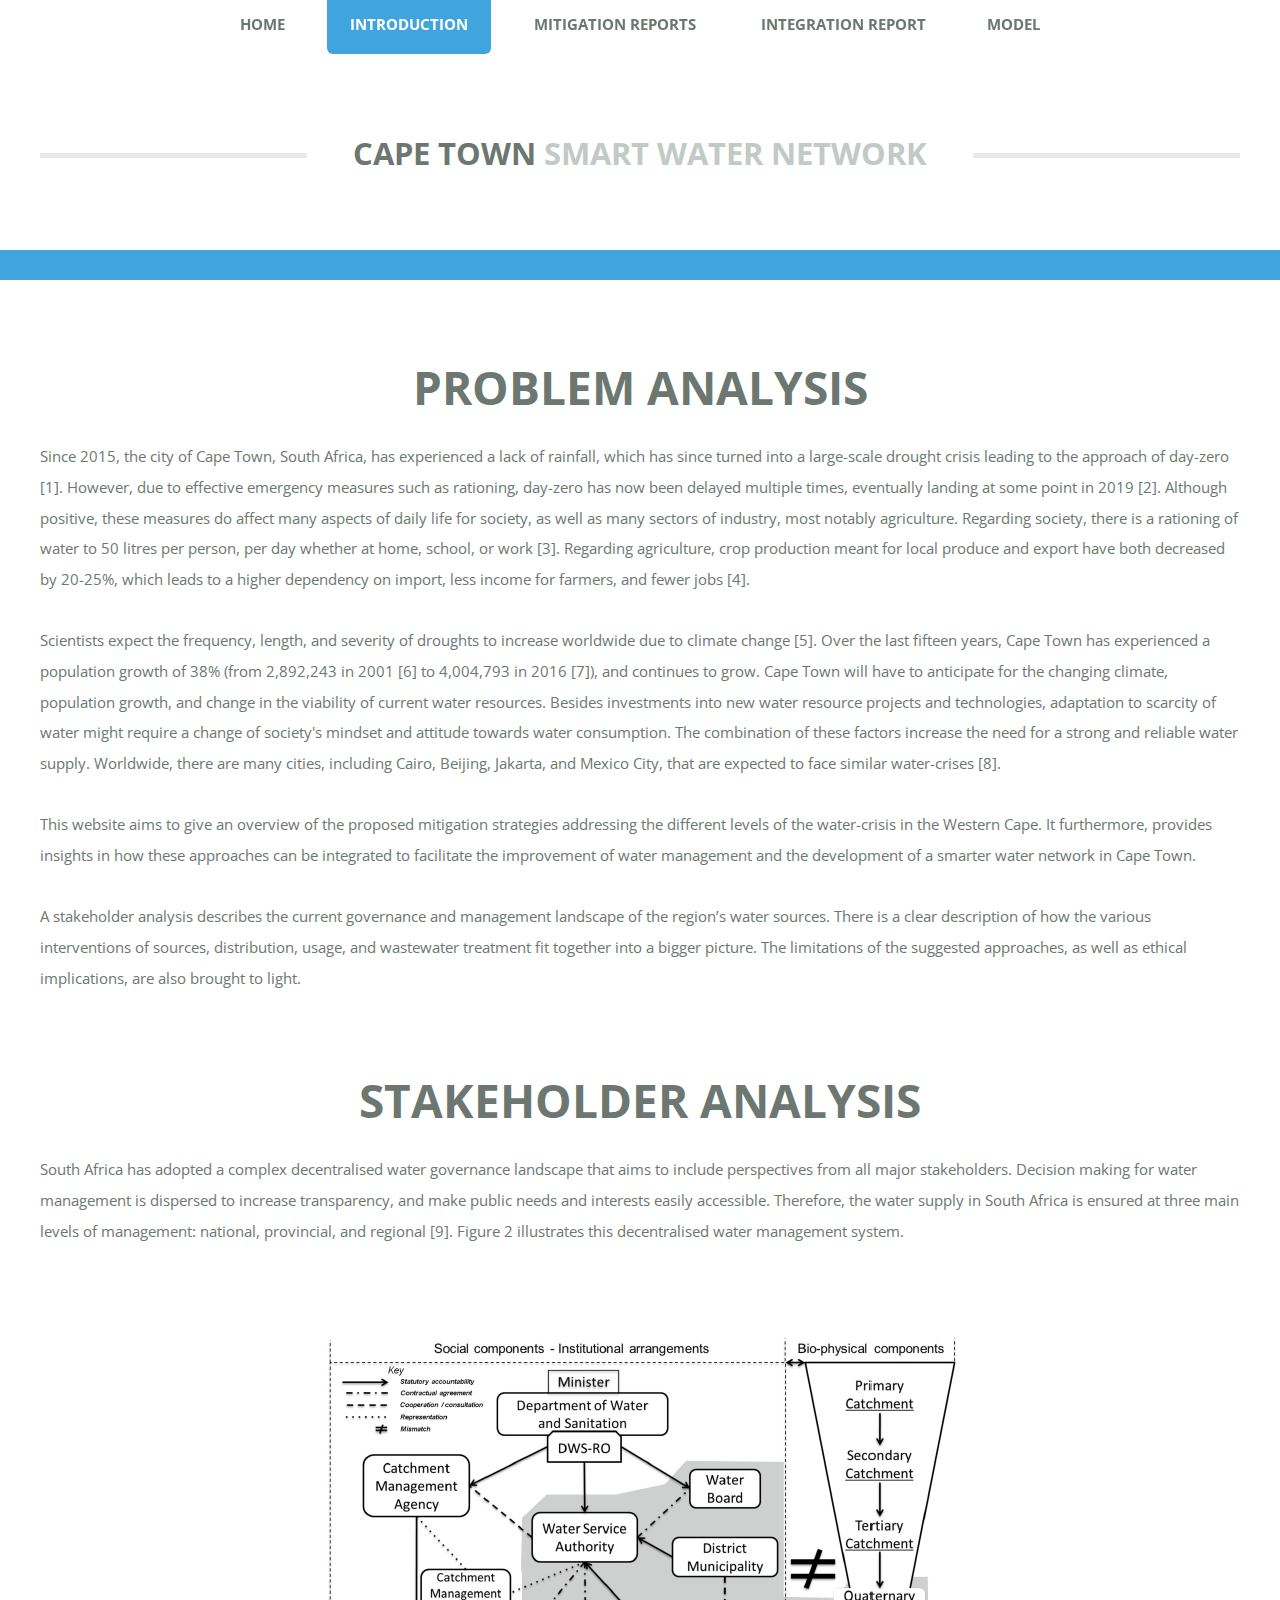
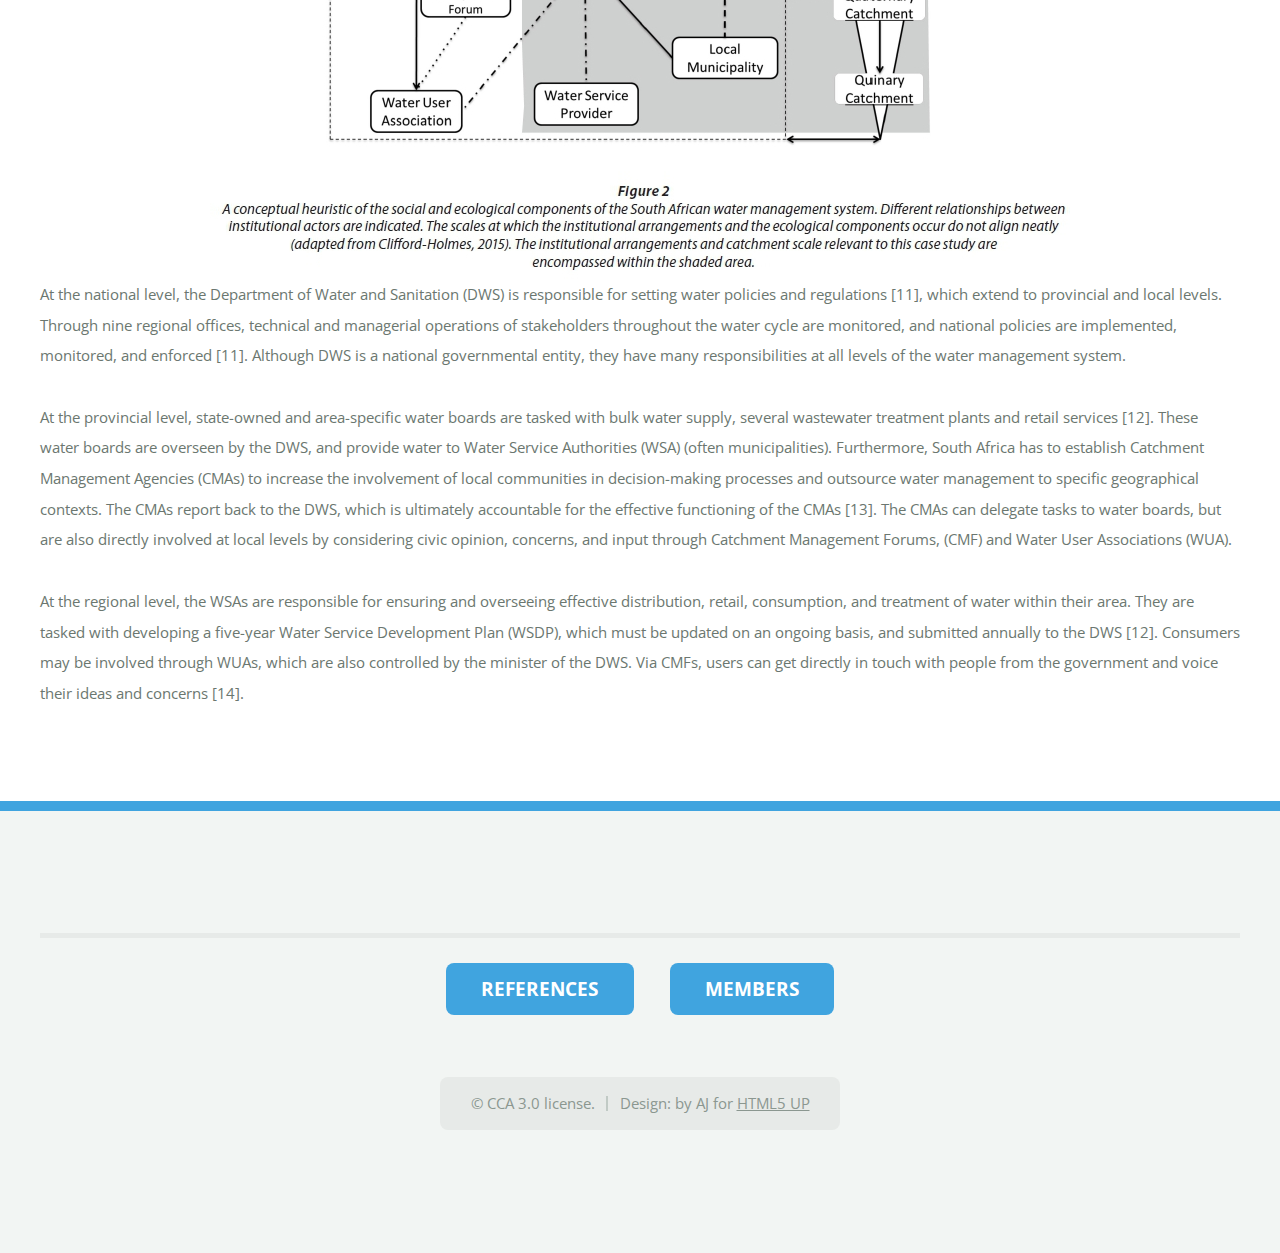
==== commit e4f912d0: "text changes" ====
--- a/introduction.html
+++ b/introduction.html
@@ -66,9 +66,9 @@
 												<p>
 												Since 2015, the city of Cape Town, South Africa, has experienced a lack of rainfall, which has since turned into a large-scale drought crisis leading to the approach of day-zero [1]. However, due to effective emergency measures such as rationing, day-zero has now been delayed multiple times, eventually landing at some point in 2019 [2]. Although positive, these measures do affect many aspects of daily life for society, as well as many sectors of industry, most notably agriculture. Regarding society, there is a rationing of water to 50 litres per person, per day whether at home, school, or work [3]. Regarding agriculture, crop production meant for local produce and export have both decreased by 20-25%, which leads to a higher dependency on import, less income for farmers, and fewer jobs [4]. 
 												<br></br>
-												Scientists expect the frequency, length, and severity of droughts to increase worldwide due to climate change [5]. Over the last fifteen years, Cape Town has experienced a population growth of 38% (from 2,892,243 in 2001 [6] to 4,004,793 in 2016 [7]), and continues to grow. Cape Town will have to anticipate for the changing climate, population growth, and change in the viability of current water resources. Besides investments into new water resource projects and technologies, adaptation to scarcity of water might require a change of society's mindset and attitude towards water consumption. The combination of these factors increase the need for a strong and reliable water supply. Worldwide, there are many cities, including Cairo, Beijing, Jakarta, and Mexico city, that are expected to face similar water-crises [8]. 
+												Scientists expect the frequency, length, and severity of droughts to increase worldwide due to climate change [5]. Over the last fifteen years, Cape Town has experienced a population growth of 38% (from 2,892,243 in 2001 [6] to 4,004,793 in 2016 [7]), and continues to grow. Cape Town will have to anticipate for the changing climate, population growth, and change in the viability of current water resources. Besides investments into new water resource projects and technologies, adaptation to scarcity of water might require a change of society's mindset and attitude towards water consumption. The combination of these factors increase the need for a strong and reliable water supply. Worldwide, there are many cities, including Cairo, Beijing, Jakarta, and Mexico City, that are expected to face similar water-crises [8]. 
 												<br></br>
-												This website, aims to give an overview of the proposed mitigation strategies addressing the different levels of the water-crisis in the Western Cape. It furthermore, provides insights in how these approaches can be integrated to facilitate the improvement of water management and the development of a smarter water network in Cape Town. 
+												This website aims to give an overview of the proposed mitigation strategies addressing the different levels of the water-crisis in the Western Cape. It furthermore, provides insights in how these approaches can be integrated to facilitate the improvement of water management and the development of a smarter water network in Cape Town. 
 												<br></br>
 												A stakeholder analysis describes the current governance and management landscape of the region’s water sources. There is a clear description of how the various interventions of sources, distribution, usage, and wastewater treatment fit together into a bigger picture. The limitations of the suggested approaches, as well as ethical implications, are also brought to light.
 												</p>
@@ -88,8 +88,7 @@
     display: block; " >
 							
 												</picture>
-						<br></br>						
-						<p>At the national level, the Department of Water and Sanitation (DWS) is responsible for setting water policies and regulations [11], which extend to provincial and local levels. Through nine regional offices, technical and managerial operations of stakeholders throughout the water cycle are monitored, and national policies are implemented, monitored, and enforced [11]. Although DWS is a national governmental entity, they have many responsibilities at all levels of the water management system.  
+												<p>At the national level, the Department of Water and Sanitation (DWS) is responsible for setting water policies and regulations [11], which extend to provincial and local levels. Through nine regional offices, technical and managerial operations of stakeholders throughout the water cycle are monitored, and national policies are implemented, monitored, and enforced [11]. Although DWS is a national governmental entity, they have many responsibilities at all levels of the water management system.  
 												<br></br>At the provincial level, state-owned and area-specific water boards are tasked with bulk water supply, several wastewater treatment plants and retail services [12]. These water boards are overseen by the DWS, and provide water to Water Service Authorities (WSA) (often municipalities). Furthermore, South Africa has to establish Catchment Management Agencies (CMAs) to increase the involvement of local communities in decision-making processes and outsource water management to specific geographical contexts. The CMAs report back to the DWS, which is ultimately accountable for the effective functioning of the CMAs [13]. The CMAs can delegate tasks to water boards, but are also directly involved at local levels by considering civic opinion, concerns, and input through Catchment Management Forums, (CMF) and Water User Associations (WUA). 
 												<br></br>At the regional level, the WSAs are responsible for ensuring and overseeing effective distribution, retail, consumption, and treatment of water within their area. They are tasked with developing a five-year Water Service Development Plan (WSDP), which must be updated on an ongoing basis, and submitted annually to the DWS [12]. Consumers may be involved through WUAs, which are also controlled by the minister of the DWS. Via CMFs, users can get directly in touch with people from the government and voice their ideas and concerns [14].
 												</p>
@@ -112,12 +111,11 @@
 								<section>
 									<h2 class="major"></h2>
 								<a href="#" class="button">References</a>
-									<br></br><br></br>								
-								<ul class="contact">
+								&nbsp; &nbsp; &nbsp; &nbsp;
+								<a href="#" class="button">Members</a>
+								<ul style="display:none" class="contact">
 									<li><a class="icon fa-google-plus" href="#"><span class="label">Google+</span></a></li>
 								</ul>
-									<br></br><br></br>	
-								<a href="#" class="button">Members</a>
 								</section>
 
 						</div>
@@ -126,7 +124,7 @@
 					<!-- Copyright -->
 						<div id="copyright">
 							<ul class="menu">
-								<li>&copy; Untitled. All rights reserved</li><li>Design: <a href="http://html5up.net">HTML5 UP</a></li>
+								<li>&copy; CCA 3.0 license.</li><li>Design: by AJ for <a href="http://html5up.net">HTML5 UP</a></li>
 							</ul>
 						</div>
 
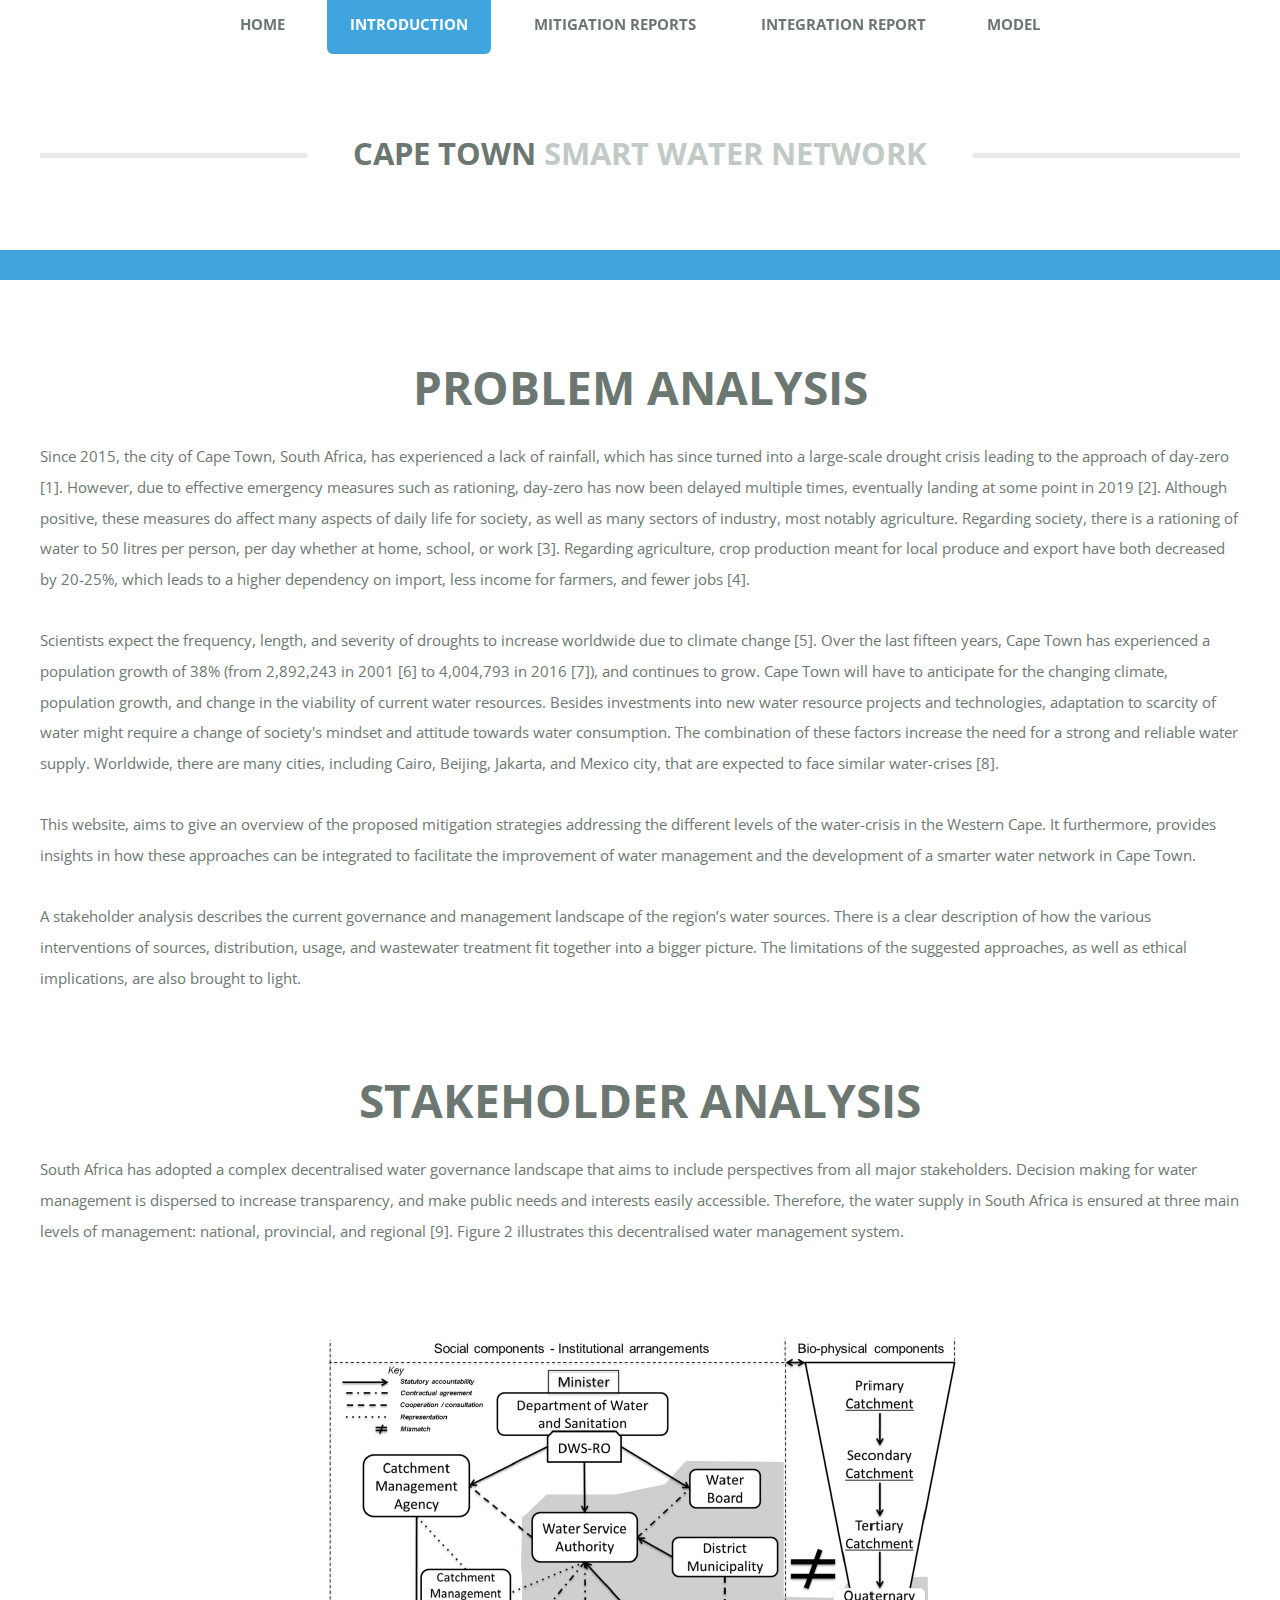
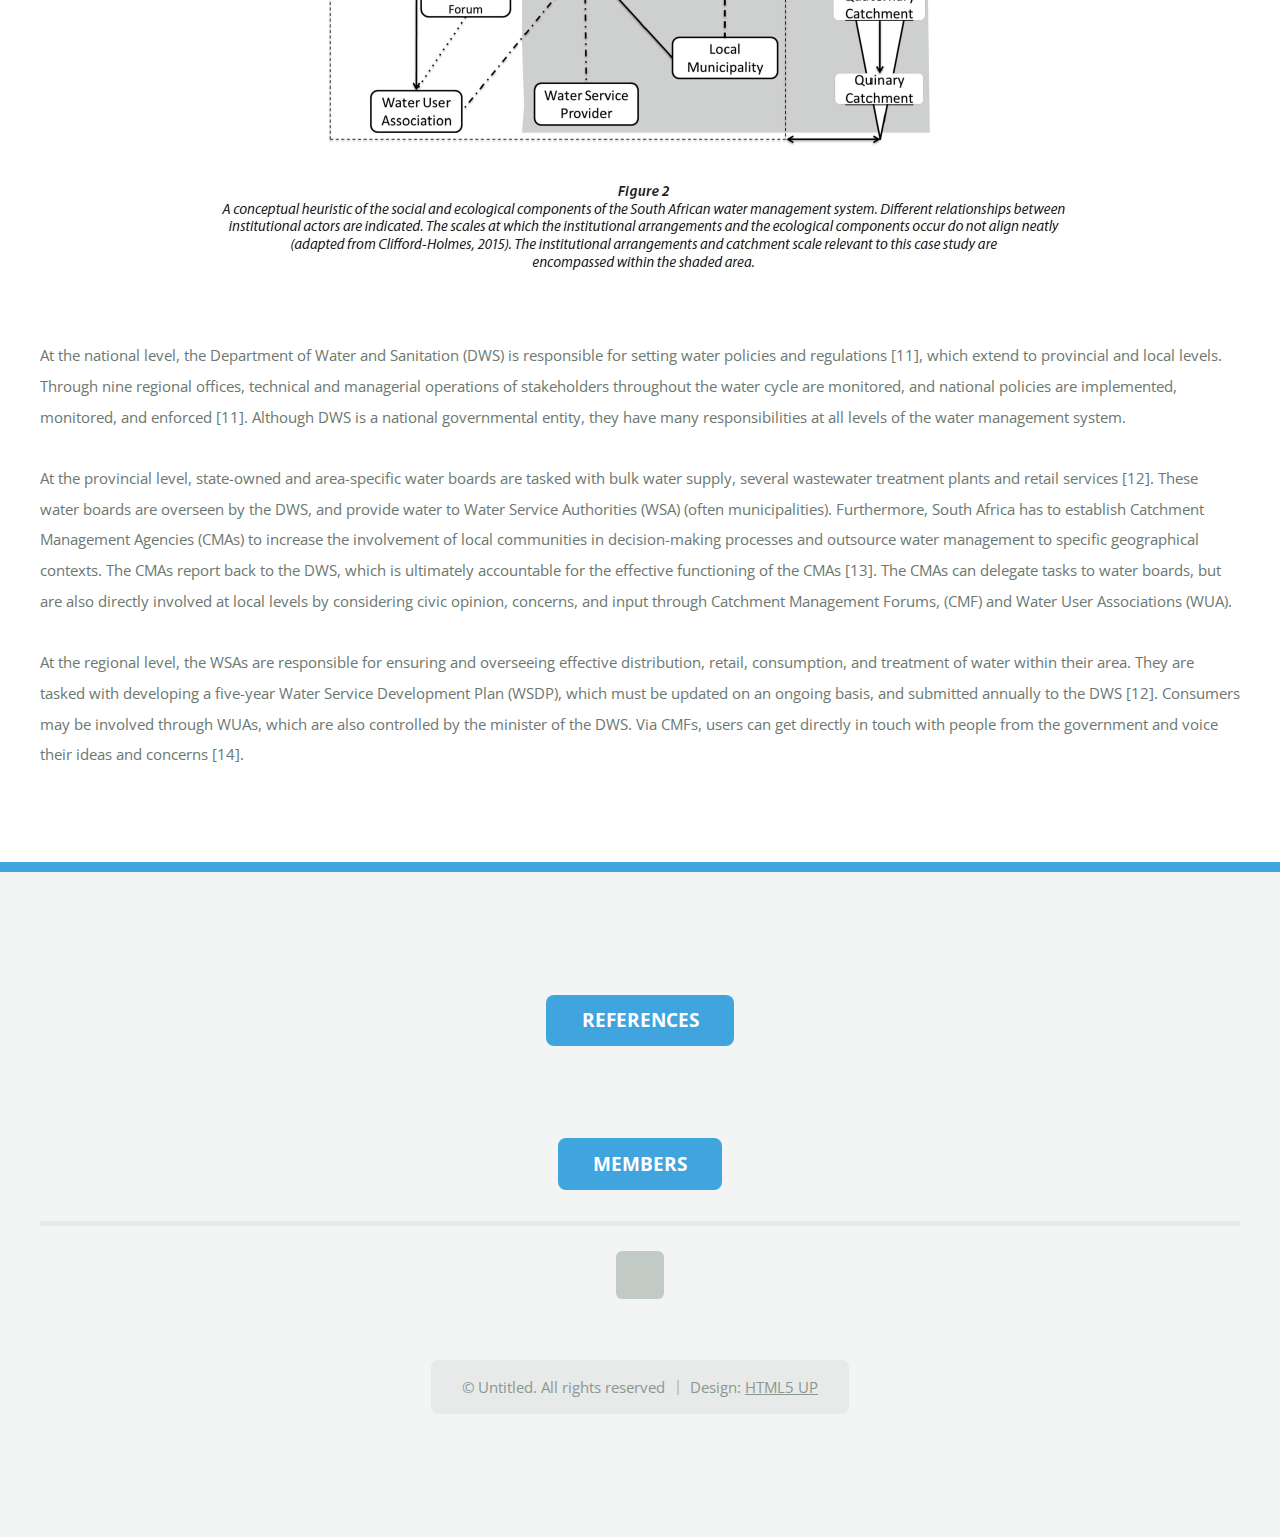
==== commit 012585c4: "Update introduction.html" ====
--- a/introduction.html
+++ b/introduction.html
@@ -66,9 +66,9 @@
 												<p>
 												Since 2015, the city of Cape Town, South Africa, has experienced a lack of rainfall, which has since turned into a large-scale drought crisis leading to the approach of day-zero [1]. However, due to effective emergency measures such as rationing, day-zero has now been delayed multiple times, eventually landing at some point in 2019 [2]. Although positive, these measures do affect many aspects of daily life for society, as well as many sectors of industry, most notably agriculture. Regarding society, there is a rationing of water to 50 litres per person, per day whether at home, school, or work [3]. Regarding agriculture, crop production meant for local produce and export have both decreased by 20-25%, which leads to a higher dependency on import, less income for farmers, and fewer jobs [4]. 
 												<br></br>
-												Scientists expect the frequency, length, and severity of droughts to increase worldwide due to climate change [5]. Over the last fifteen years, Cape Town has experienced a population growth of 38% (from 2,892,243 in 2001 [6] to 4,004,793 in 2016 [7]), and continues to grow. Cape Town will have to anticipate for the changing climate, population growth, and change in the viability of current water resources. Besides investments into new water resource projects and technologies, adaptation to scarcity of water might require a change of society's mindset and attitude towards water consumption. The combination of these factors increase the need for a strong and reliable water supply. Worldwide, there are many cities, including Cairo, Beijing, Jakarta, and Mexico City, that are expected to face similar water-crises [8]. 
+												Scientists expect the frequency, length, and severity of droughts to increase worldwide due to climate change [5]. Over the last fifteen years, Cape Town has experienced a population growth of 38% (from 2,892,243 in 2001 [6] to 4,004,793 in 2016 [7]), and continues to grow. Cape Town will have to anticipate for the changing climate, population growth, and change in the viability of current water resources. Besides investments into new water resource projects and technologies, adaptation to scarcity of water might require a change of society's mindset and attitude towards water consumption. The combination of these factors increase the need for a strong and reliable water supply. Worldwide, there are many cities, including Cairo, Beijing, Jakarta, and Mexico city, that are expected to face similar water-crises [8]. 
 												<br></br>
-												This website aims to give an overview of the proposed mitigation strategies addressing the different levels of the water-crisis in the Western Cape. It furthermore, provides insights in how these approaches can be integrated to facilitate the improvement of water management and the development of a smarter water network in Cape Town. 
+												This website, aims to give an overview of the proposed mitigation strategies addressing the different levels of the water-crisis in the Western Cape. It furthermore, provides insights in how these approaches can be integrated to facilitate the improvement of water management and the development of a smarter water network in Cape Town. 
 												<br></br>
 												A stakeholder analysis describes the current governance and management landscape of the region’s water sources. There is a clear description of how the various interventions of sources, distribution, usage, and wastewater treatment fit together into a bigger picture. The limitations of the suggested approaches, as well as ethical implications, are also brought to light.
 												</p>
@@ -88,7 +88,8 @@
     display: block; " >
 							
 												</picture>
-												<p>At the national level, the Department of Water and Sanitation (DWS) is responsible for setting water policies and regulations [11], which extend to provincial and local levels. Through nine regional offices, technical and managerial operations of stakeholders throughout the water cycle are monitored, and national policies are implemented, monitored, and enforced [11]. Although DWS is a national governmental entity, they have many responsibilities at all levels of the water management system.  
+						<br></br>						
+						<p>At the national level, the Department of Water and Sanitation (DWS) is responsible for setting water policies and regulations [11], which extend to provincial and local levels. Through nine regional offices, technical and managerial operations of stakeholders throughout the water cycle are monitored, and national policies are implemented, monitored, and enforced [11]. Although DWS is a national governmental entity, they have many responsibilities at all levels of the water management system.  
 												<br></br>At the provincial level, state-owned and area-specific water boards are tasked with bulk water supply, several wastewater treatment plants and retail services [12]. These water boards are overseen by the DWS, and provide water to Water Service Authorities (WSA) (often municipalities). Furthermore, South Africa has to establish Catchment Management Agencies (CMAs) to increase the involvement of local communities in decision-making processes and outsource water management to specific geographical contexts. The CMAs report back to the DWS, which is ultimately accountable for the effective functioning of the CMAs [13]. The CMAs can delegate tasks to water boards, but are also directly involved at local levels by considering civic opinion, concerns, and input through Catchment Management Forums, (CMF) and Water User Associations (WUA). 
 												<br></br>At the regional level, the WSAs are responsible for ensuring and overseeing effective distribution, retail, consumption, and treatment of water within their area. They are tasked with developing a five-year Water Service Development Plan (WSDP), which must be updated on an ongoing basis, and submitted annually to the DWS [12]. Consumers may be involved through WUAs, which are also controlled by the minister of the DWS. Via CMFs, users can get directly in touch with people from the government and voice their ideas and concerns [14].
 												</p>
@@ -109,13 +110,15 @@
 
 							<!-- About -->
 								<section>
+								<a href="#" class="button">References</a>
+									<br></br><br></br>	
+								<a href="#" class="button">Members</a>									
+									<br></br>
 									<h2 class="major"></h2>
-								<a href="#" class="button">References</a>
-								&nbsp; &nbsp; &nbsp; &nbsp;
-								<a href="#" class="button">Members</a>
-								<ul style="display:none" class="contact">
+								<ul class="contact">
 									<li><a class="icon fa-google-plus" href="#"><span class="label">Google+</span></a></li>
 								</ul>
+
 								</section>
 
 						</div>
@@ -124,7 +127,7 @@
 					<!-- Copyright -->
 						<div id="copyright">
 							<ul class="menu">
-								<li>&copy; CCA 3.0 license.</li><li>Design: by AJ for <a href="http://html5up.net">HTML5 UP</a></li>
+								<li>&copy; Untitled. All rights reserved</li><li>Design: <a href="http://html5up.net">HTML5 UP</a></li>
 							</ul>
 						</div>
 
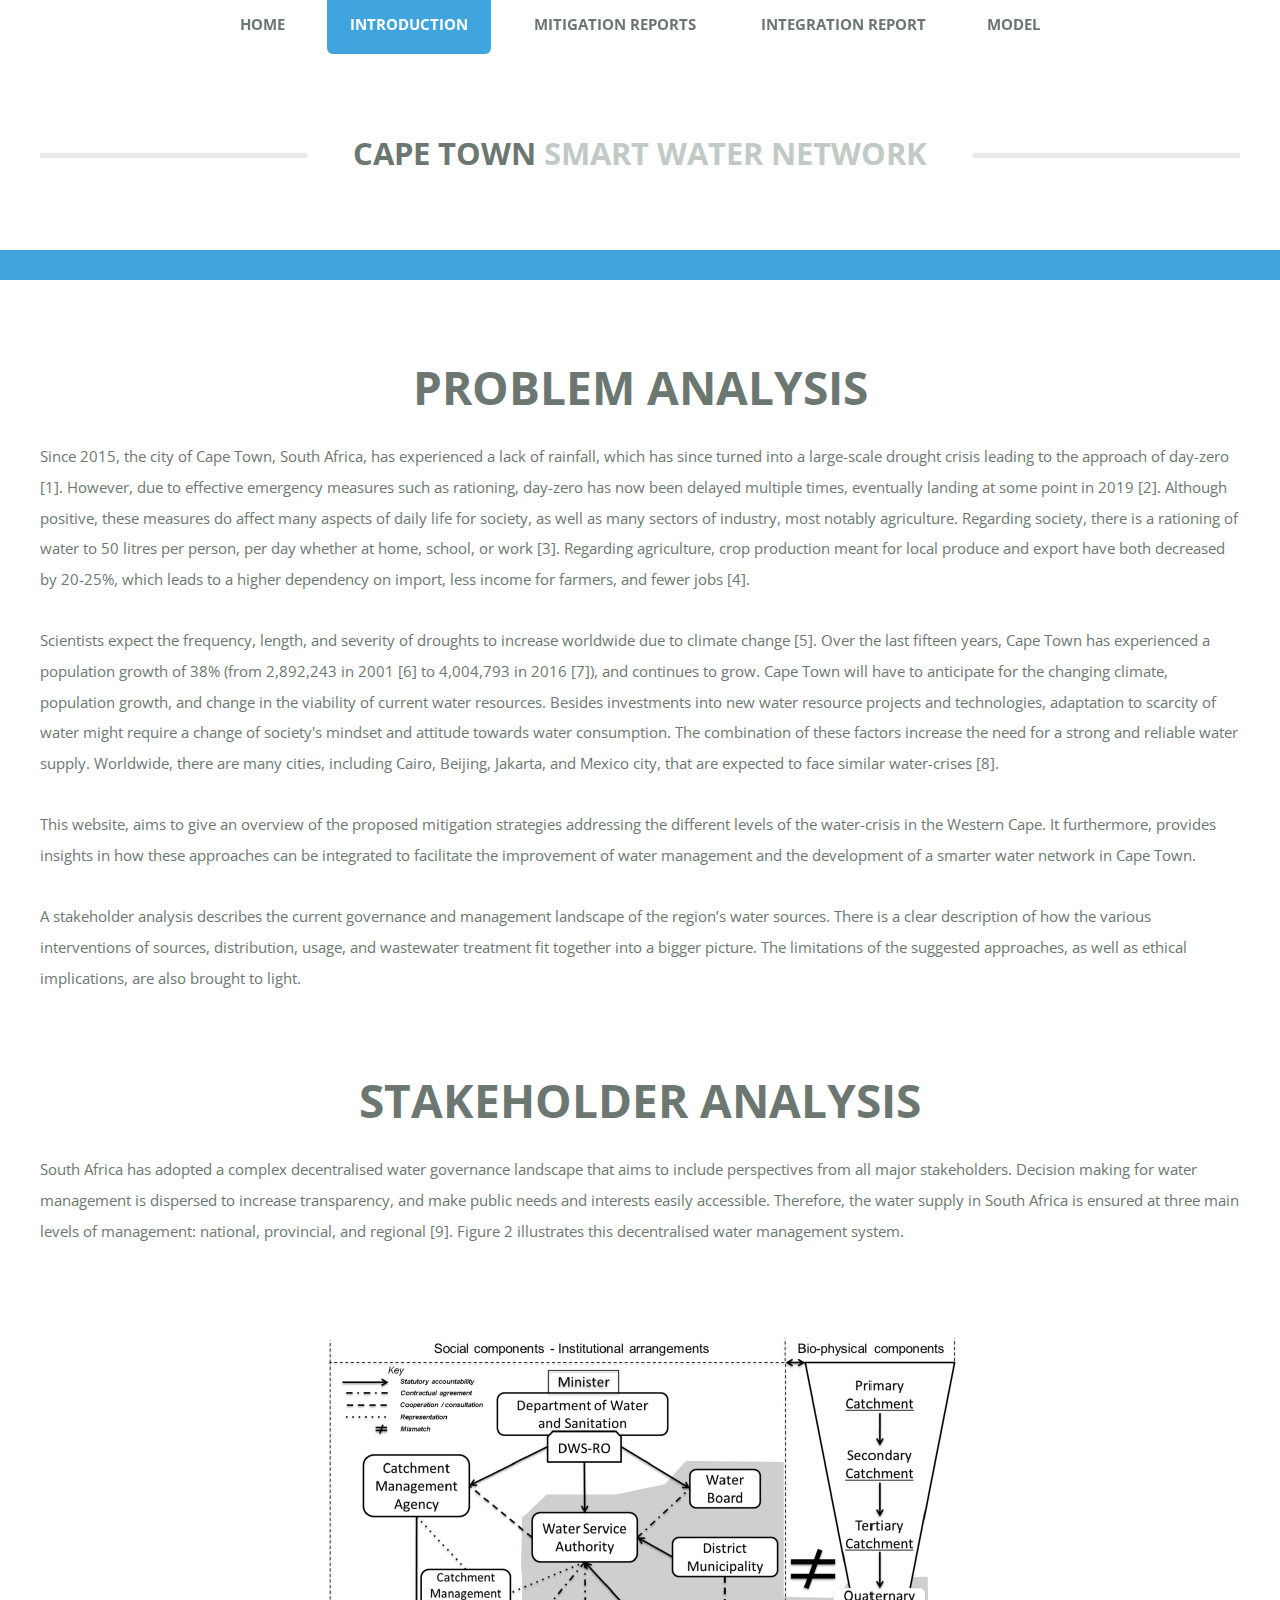
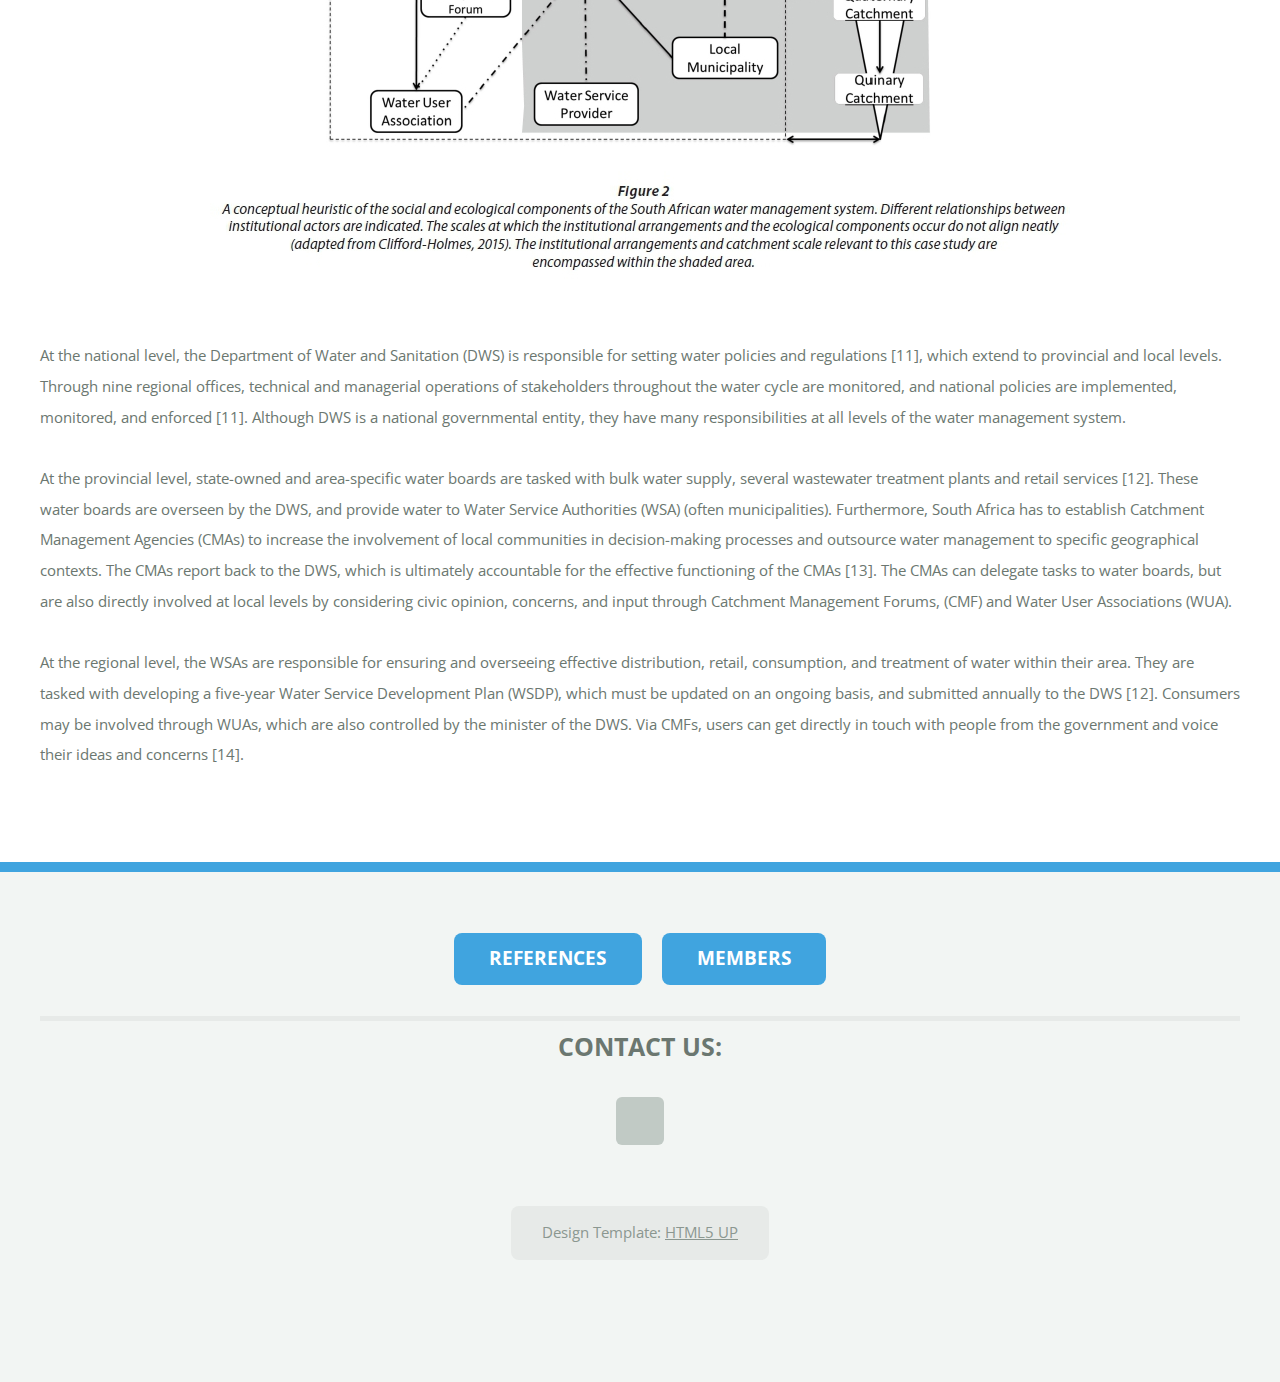
==== commit e69c974e: "intro footer" ====
--- a/introduction.html
+++ b/introduction.html
@@ -110,11 +110,16 @@
 
 							<!-- About -->
 								<section>
-								<a href="#" class="button">References</a>
-									<br></br><br></br>	
-								<a href="#" class="button">Members</a>									
-									<br></br>
-									<h2 class="major"></h2>
+
+								<div class="btn-toolbar"">
+
+									
+																<a href="#" class="button">References</a>
+																&nbsp; &nbsp;
+																<a href="#" class="button">Members</a>									
+																	<br></br>
+								</div>
+									<h2 class="major" style="padding: 10px;">Contact Us:</h2>							
 								<ul class="contact">
 									<li><a class="icon fa-google-plus" href="#"><span class="label">Google+</span></a></li>
 								</ul>
@@ -127,7 +132,7 @@
 					<!-- Copyright -->
 						<div id="copyright">
 							<ul class="menu">
-								<li>&copy; Untitled. All rights reserved</li><li>Design: <a href="http://html5up.net">HTML5 UP</a></li>
+								<li>Design Template: <a href="http://html5up.net">HTML5 UP</a></li>
 							</ul>
 						</div>
 
--- a/assets/css/main.css
+++ b/assets/css/main.css
@@ -2067,7 +2067,7 @@
 
 			#footer {
 				text-align: center;
-				padding: 8em 0 8em 0;
+				padding: 4em 0 8em 0;
 			}
 
 				#footer h2.major {
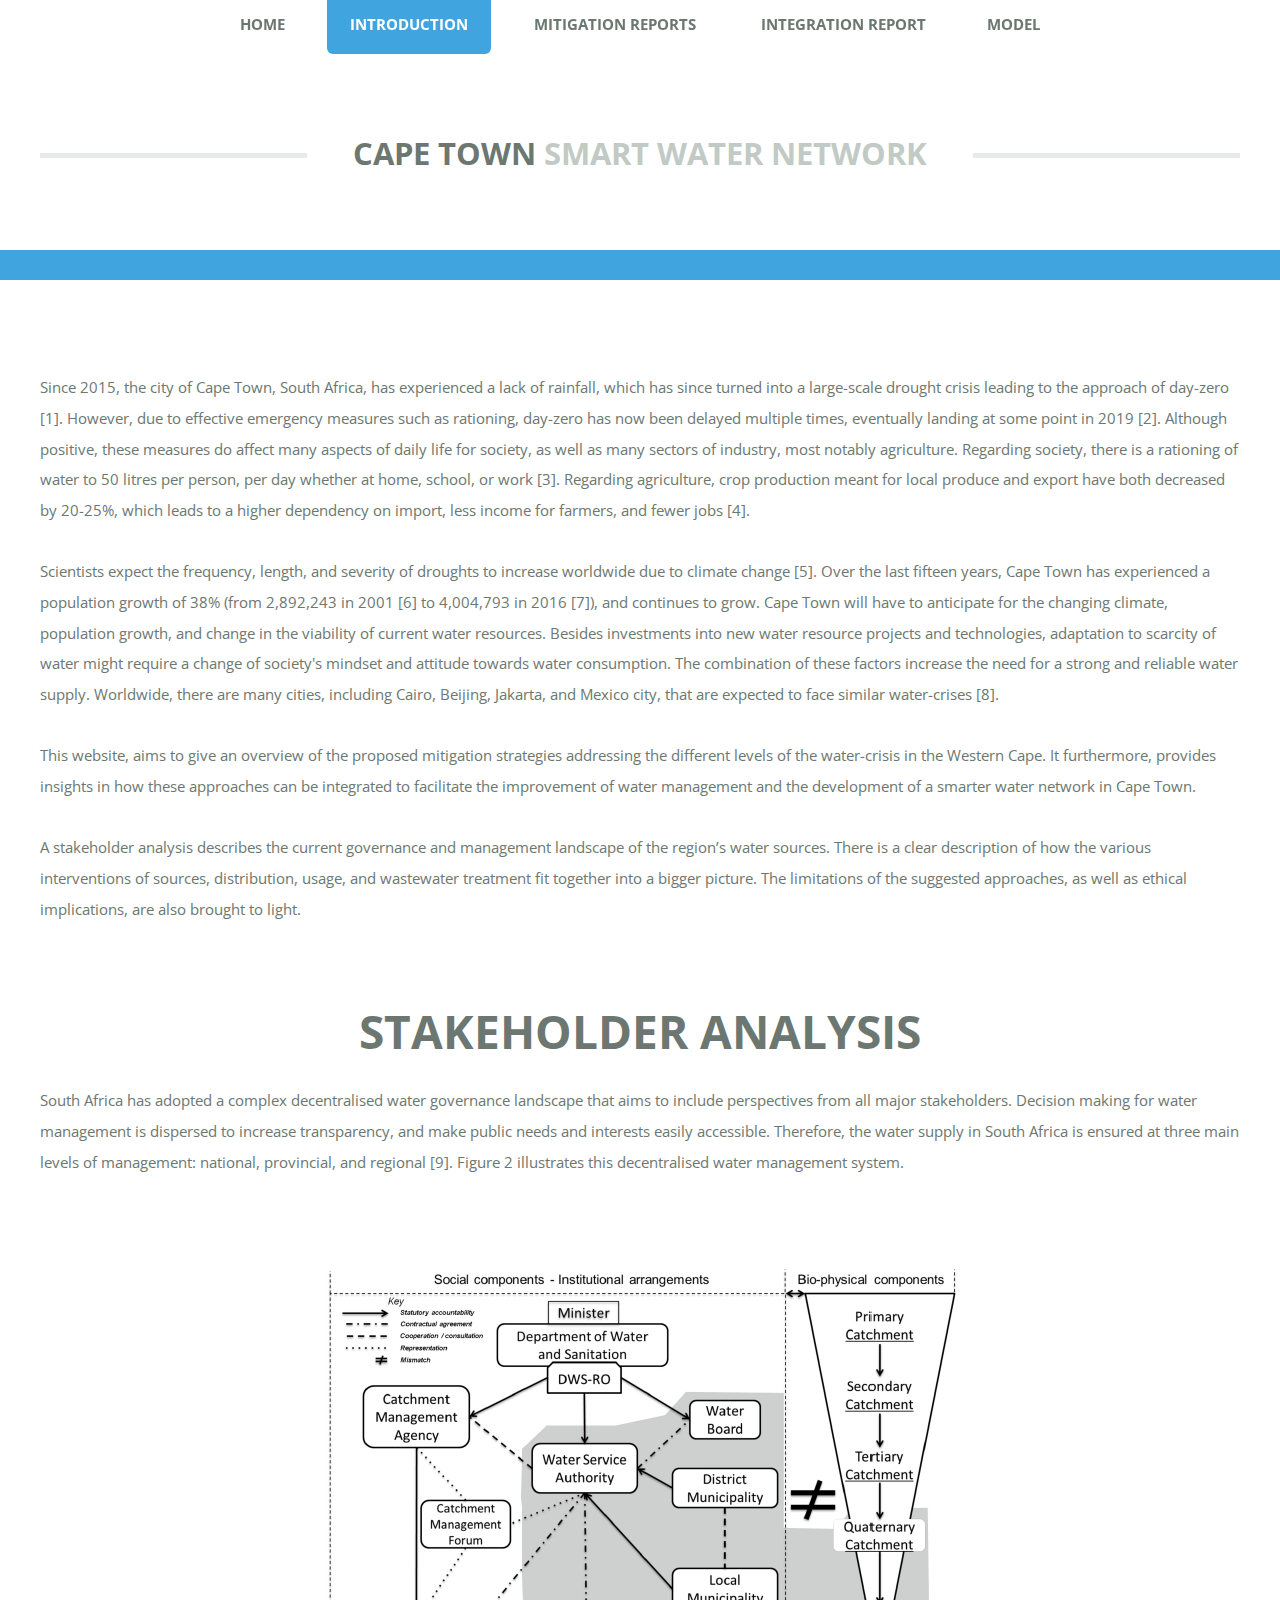
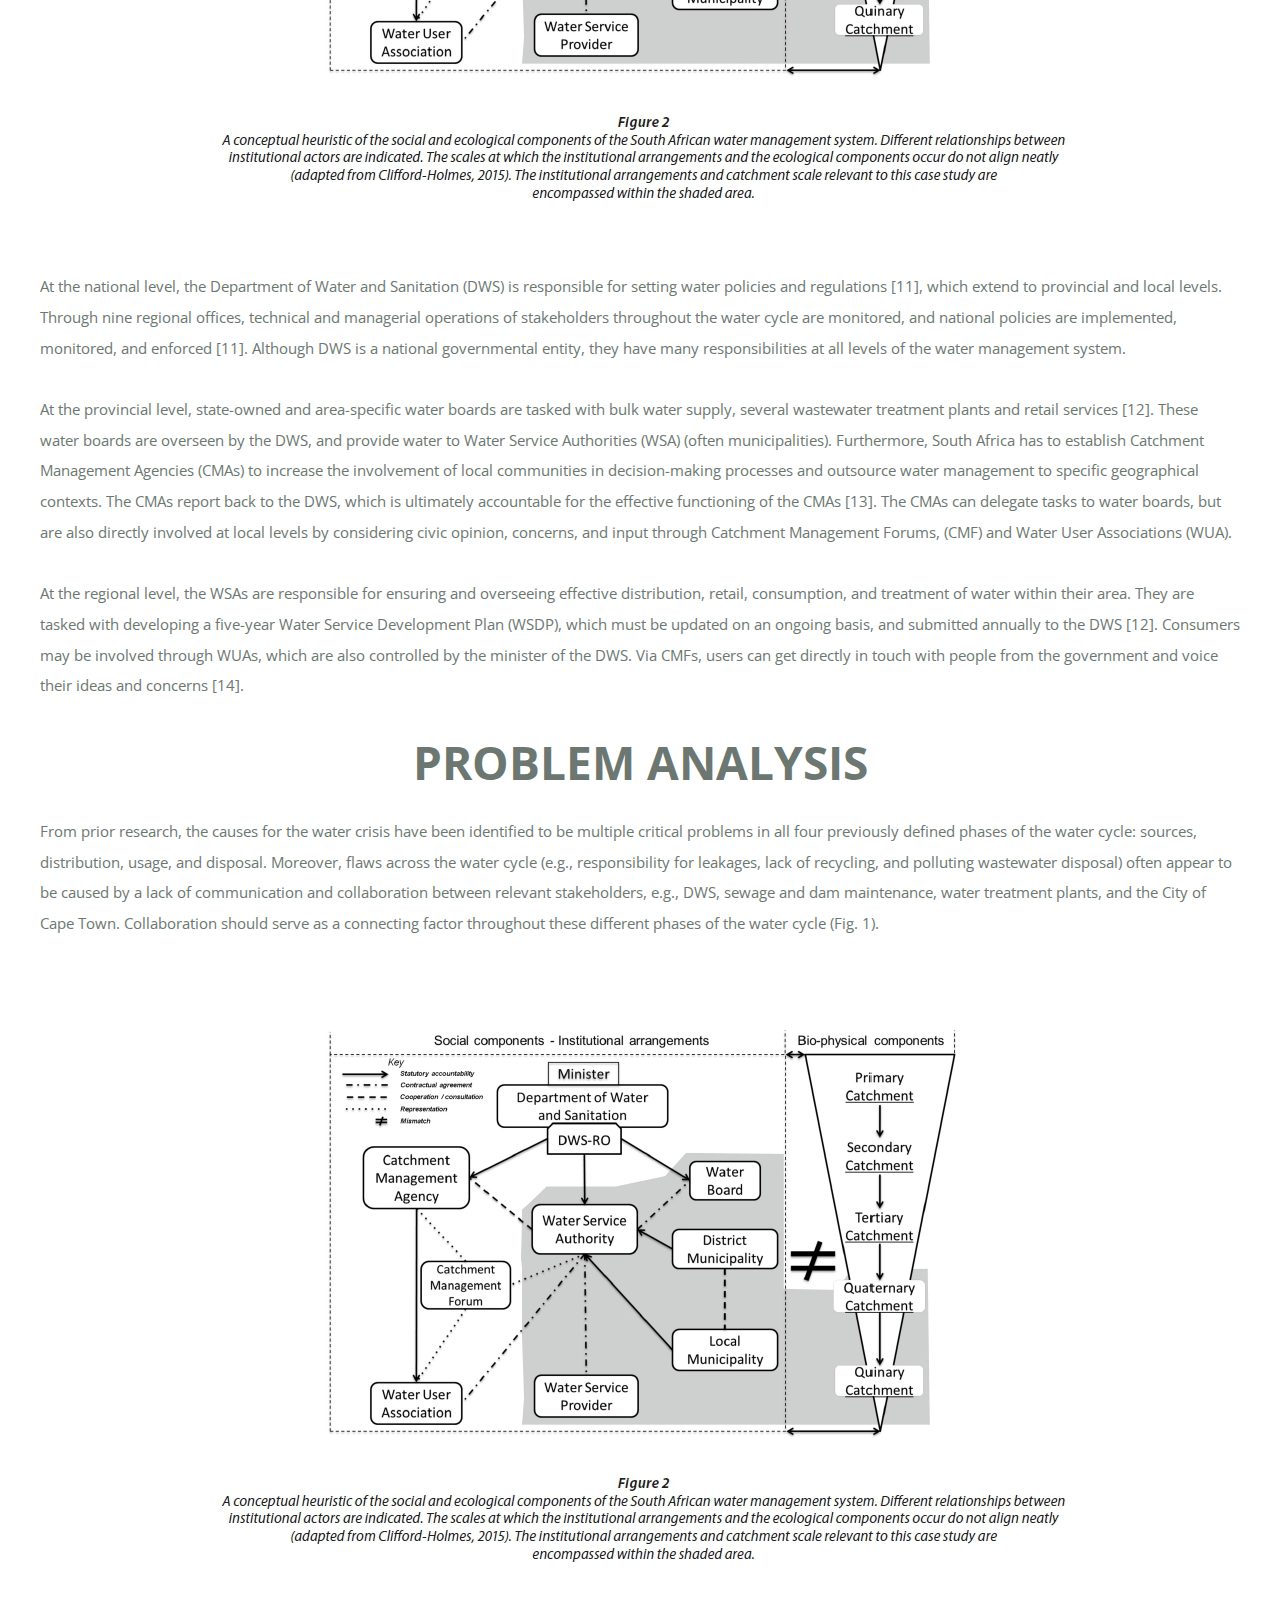
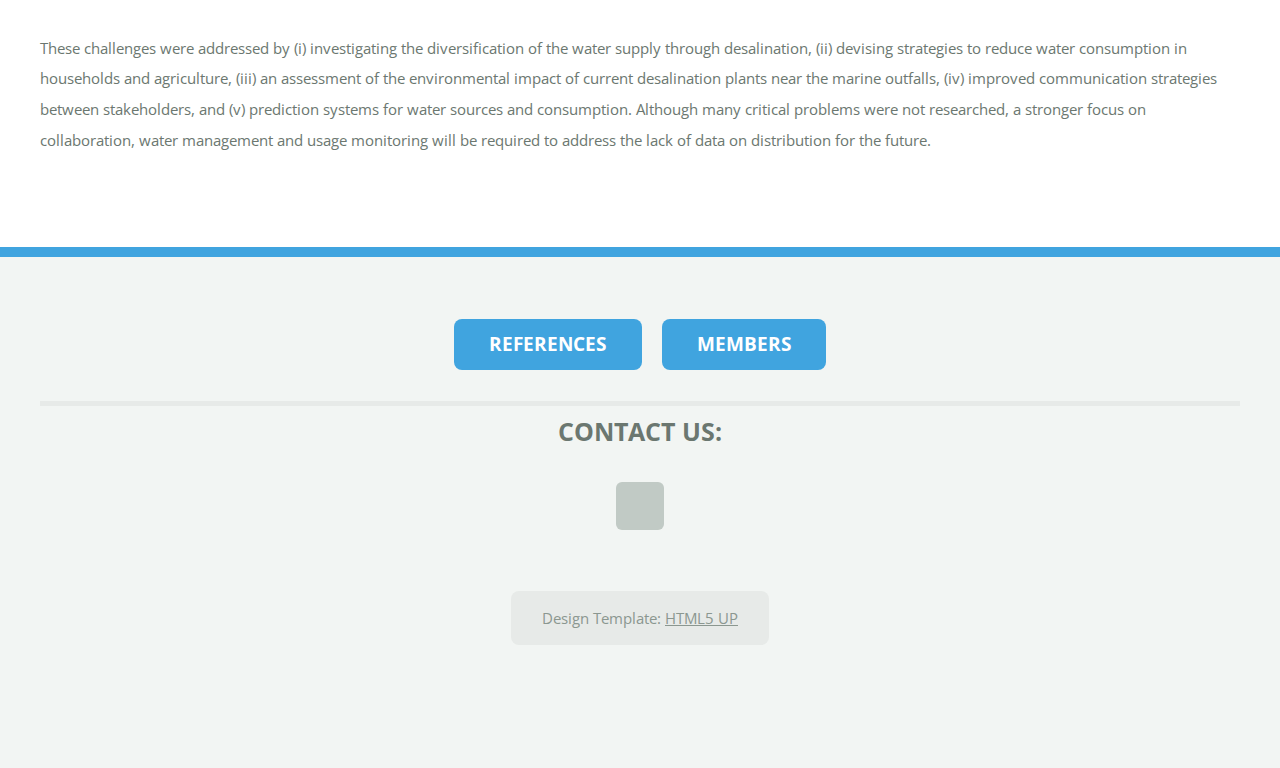
==== commit 41a22706: "Update introduction.html" ====
--- a/introduction.html
+++ b/introduction.html
@@ -58,9 +58,6 @@
 
 										<article class="box page-content">
 
-											<header>
-												<h2 style="text-align:center">Problem Analysis</h2>
-											</header>
 
 											<section>
 												<p>
@@ -94,7 +91,20 @@
 												<br></br>At the regional level, the WSAs are responsible for ensuring and overseeing effective distribution, retail, consumption, and treatment of water within their area. They are tasked with developing a five-year Water Service Development Plan (WSDP), which must be updated on an ongoing basis, and submitted annually to the DWS [12]. Consumers may be involved through WUAs, which are also controlled by the minister of the DWS. Via CMFs, users can get directly in touch with people from the government and voice their ideas and concerns [14].
 												</p>
 						
-											</section>
+												<header>
+													<h2 style="text-align:center">Problem Analysis</h2>
+												</header>
+												<p>From prior research, the causes for the water crisis have been identified to be multiple critical problems in all four previously defined phases of the water cycle: sources, distribution, usage, and disposal. Moreover, flaws across the water cycle (e.g., responsibility for leakages, lack of recycling, and polluting wastewater disposal) often appear to be caused by a lack of communication and collaboration between relevant stakeholders, e.g., DWS, sewage and dam maintenance, water treatment plants, and the City of Cape Town. Collaboration should serve as a connecting factor throughout these different phases of the water cycle (Fig. 1).</p>
+												
+												​<picture>
+
+												<img src="images/04f02.jpg" alt="" class="img-responsive" style="margin: auto;    
+    display: block; " >
+							
+												</picture>
+						<br></br>						
+						<p>These challenges were addressed by (i) investigating the diversification of the water supply through desalination, (ii) devising strategies to reduce water consumption in households and agriculture, (iii) an assessment of the environmental impact of current desalination plants near the marine outfalls, (iv) improved communication strategies between stakeholders, and (v) prediction systems for water sources and consumption. Although many critical problems were not researched, a stronger focus on collaboration, water management and usage monitoring will be required to address the lack of data on distribution for the future.</p> 
+
 										</article>
 									</div>
 								</div>
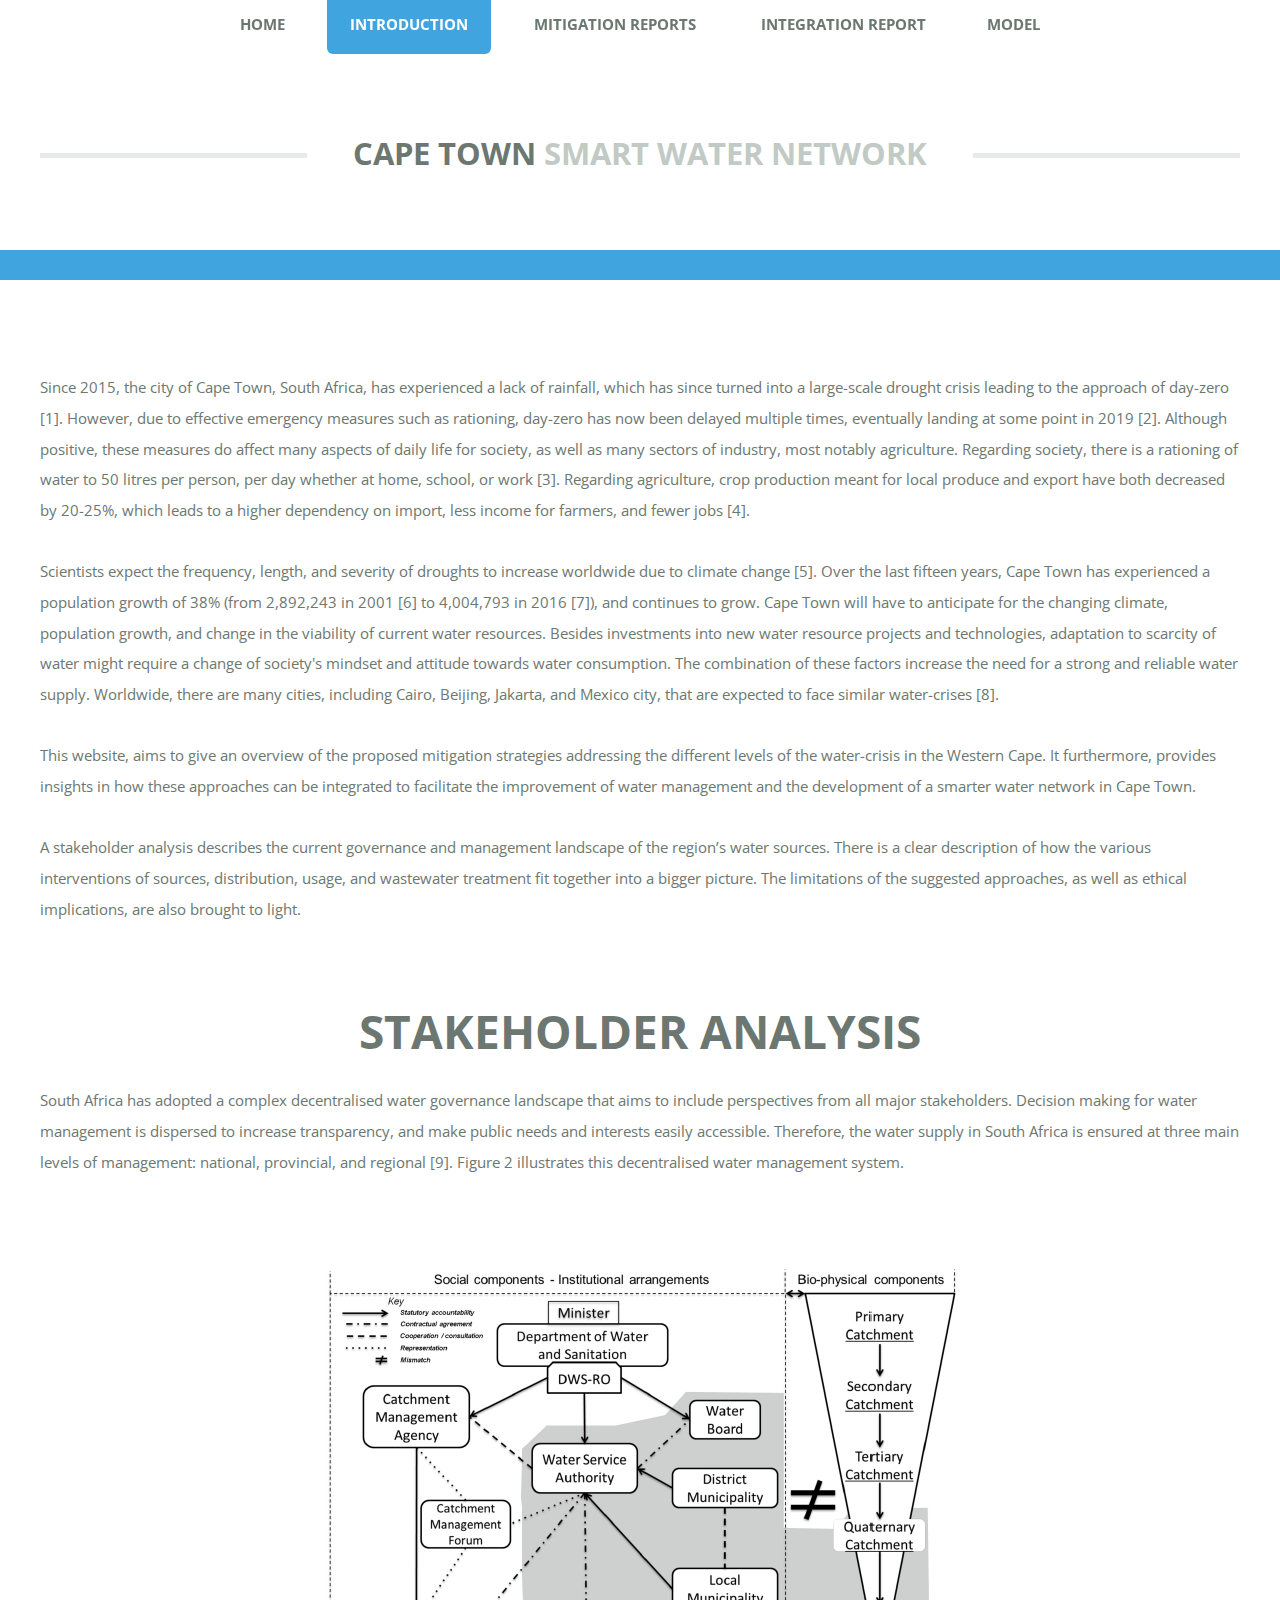
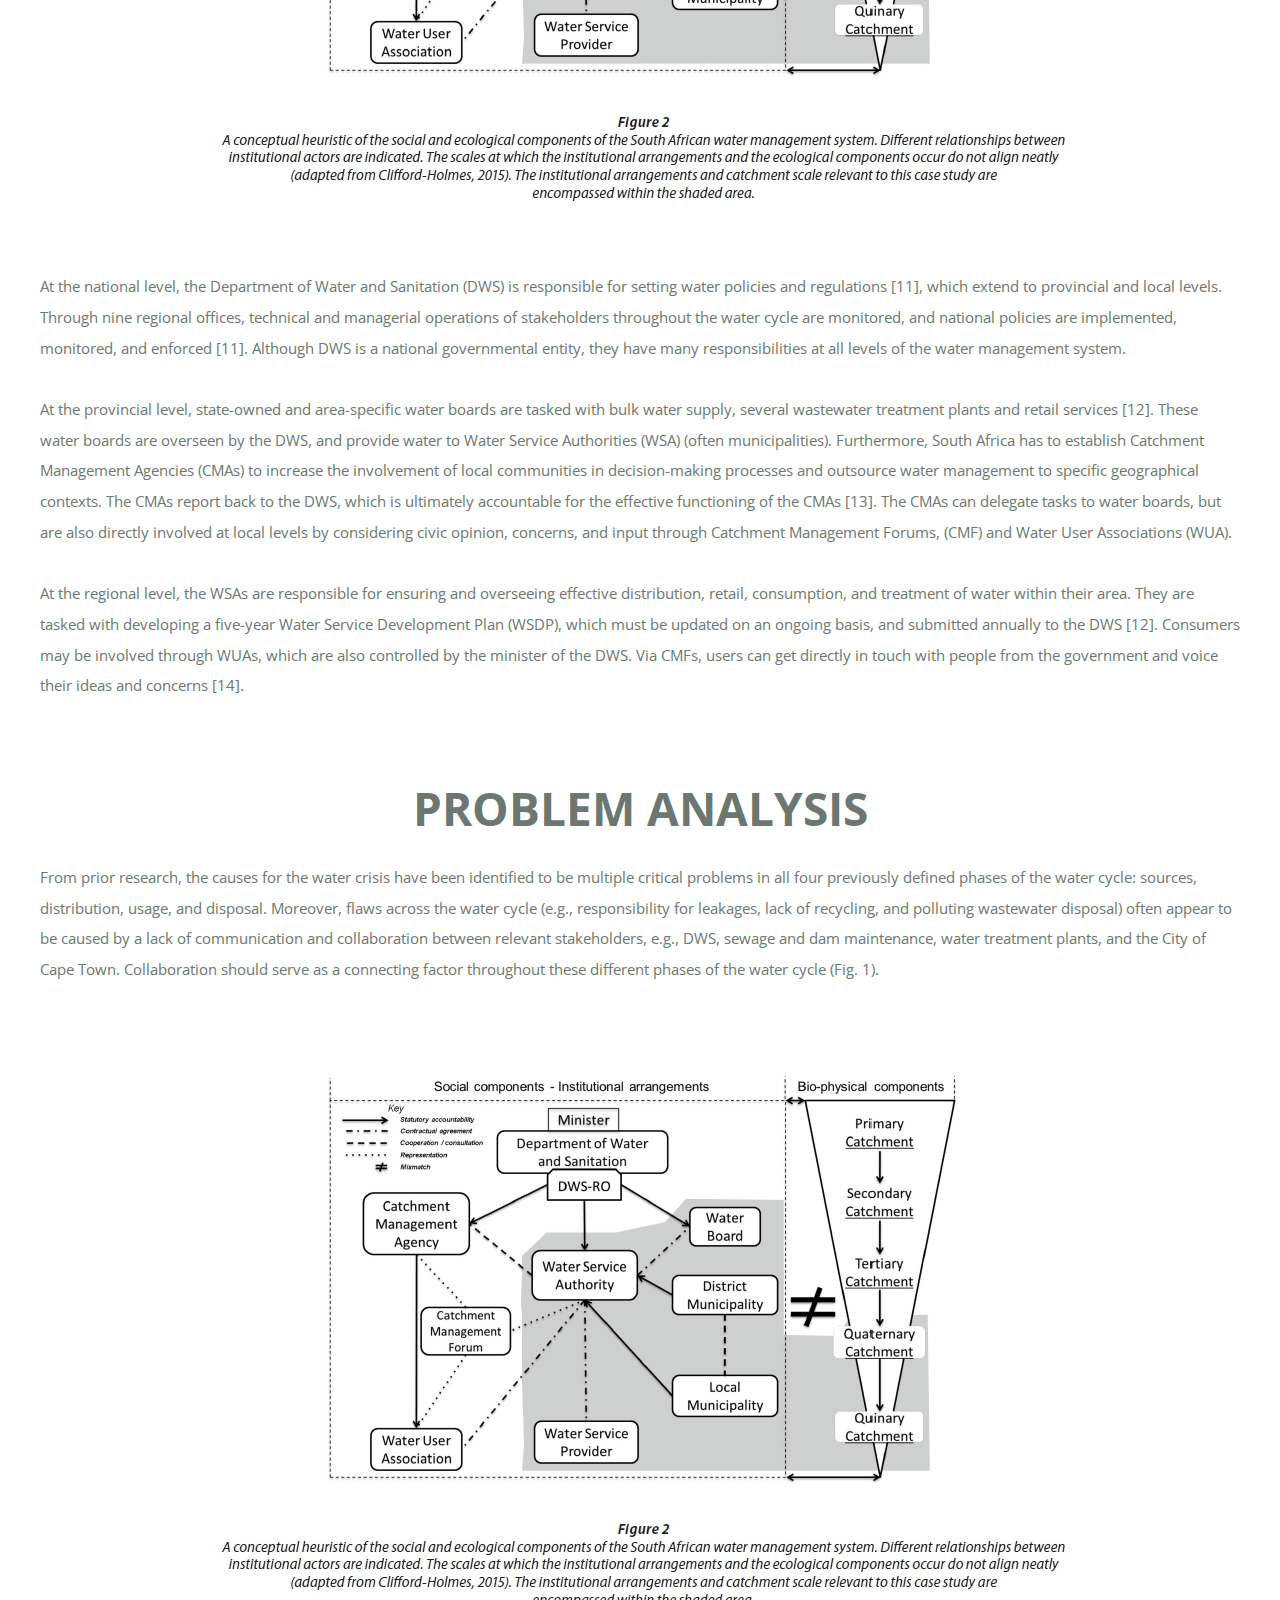
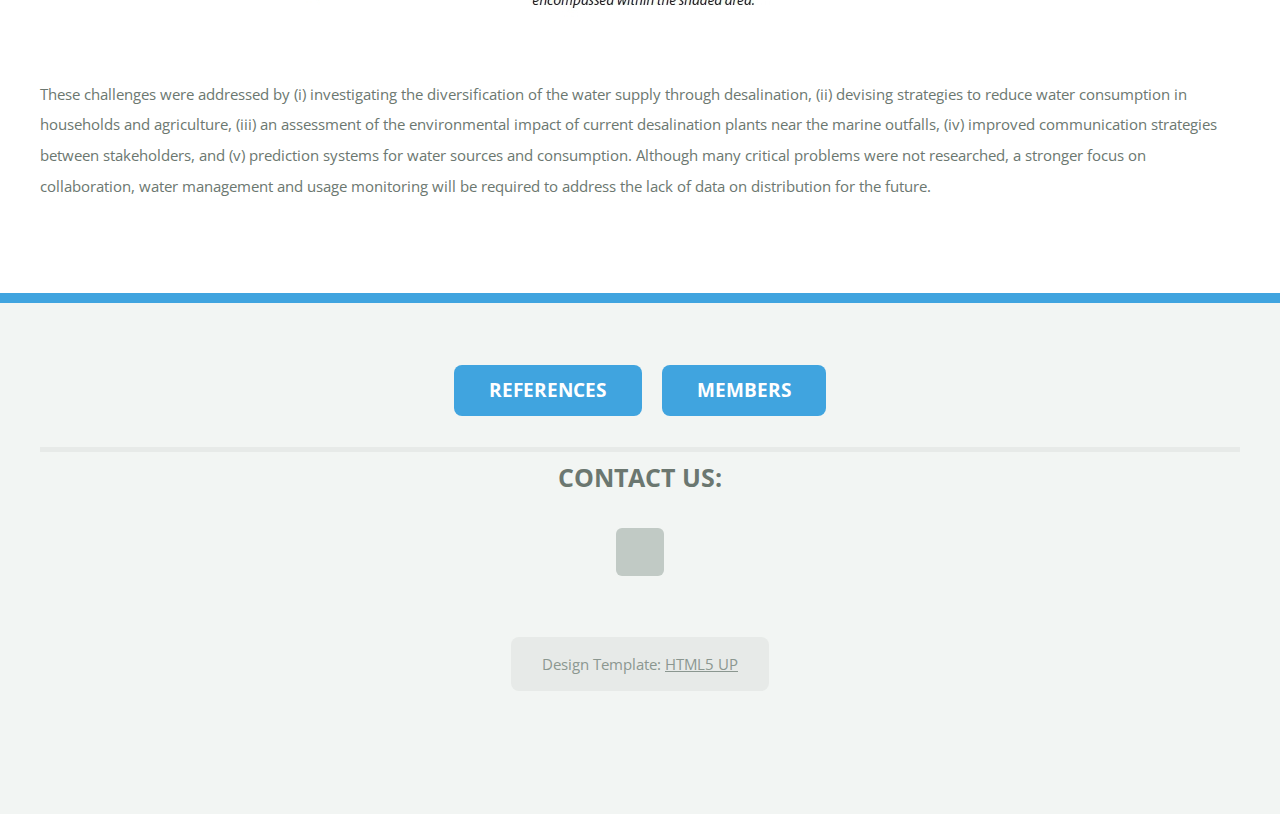
==== commit a6322c18: "Update introduction.html" ====
--- a/introduction.html
+++ b/introduction.html
@@ -70,7 +70,7 @@
 												A stakeholder analysis describes the current governance and management landscape of the region’s water sources. There is a clear description of how the various interventions of sources, distribution, usage, and wastewater treatment fit together into a bigger picture. The limitations of the suggested approaches, as well as ethical implications, are also brought to light.
 												</p>
 											</section>
-
+											<section>
 											<header>
 												<h2 style="text-align:center">Stakeholder Analysis</h2>
 											</header>
@@ -90,7 +90,7 @@
 												<br></br>At the provincial level, state-owned and area-specific water boards are tasked with bulk water supply, several wastewater treatment plants and retail services [12]. These water boards are overseen by the DWS, and provide water to Water Service Authorities (WSA) (often municipalities). Furthermore, South Africa has to establish Catchment Management Agencies (CMAs) to increase the involvement of local communities in decision-making processes and outsource water management to specific geographical contexts. The CMAs report back to the DWS, which is ultimately accountable for the effective functioning of the CMAs [13]. The CMAs can delegate tasks to water boards, but are also directly involved at local levels by considering civic opinion, concerns, and input through Catchment Management Forums, (CMF) and Water User Associations (WUA). 
 												<br></br>At the regional level, the WSAs are responsible for ensuring and overseeing effective distribution, retail, consumption, and treatment of water within their area. They are tasked with developing a five-year Water Service Development Plan (WSDP), which must be updated on an ongoing basis, and submitted annually to the DWS [12]. Consumers may be involved through WUAs, which are also controlled by the minister of the DWS. Via CMFs, users can get directly in touch with people from the government and voice their ideas and concerns [14].
 												</p>
-						
+			</section>
 												<header>
 													<h2 style="text-align:center">Problem Analysis</h2>
 												</header>
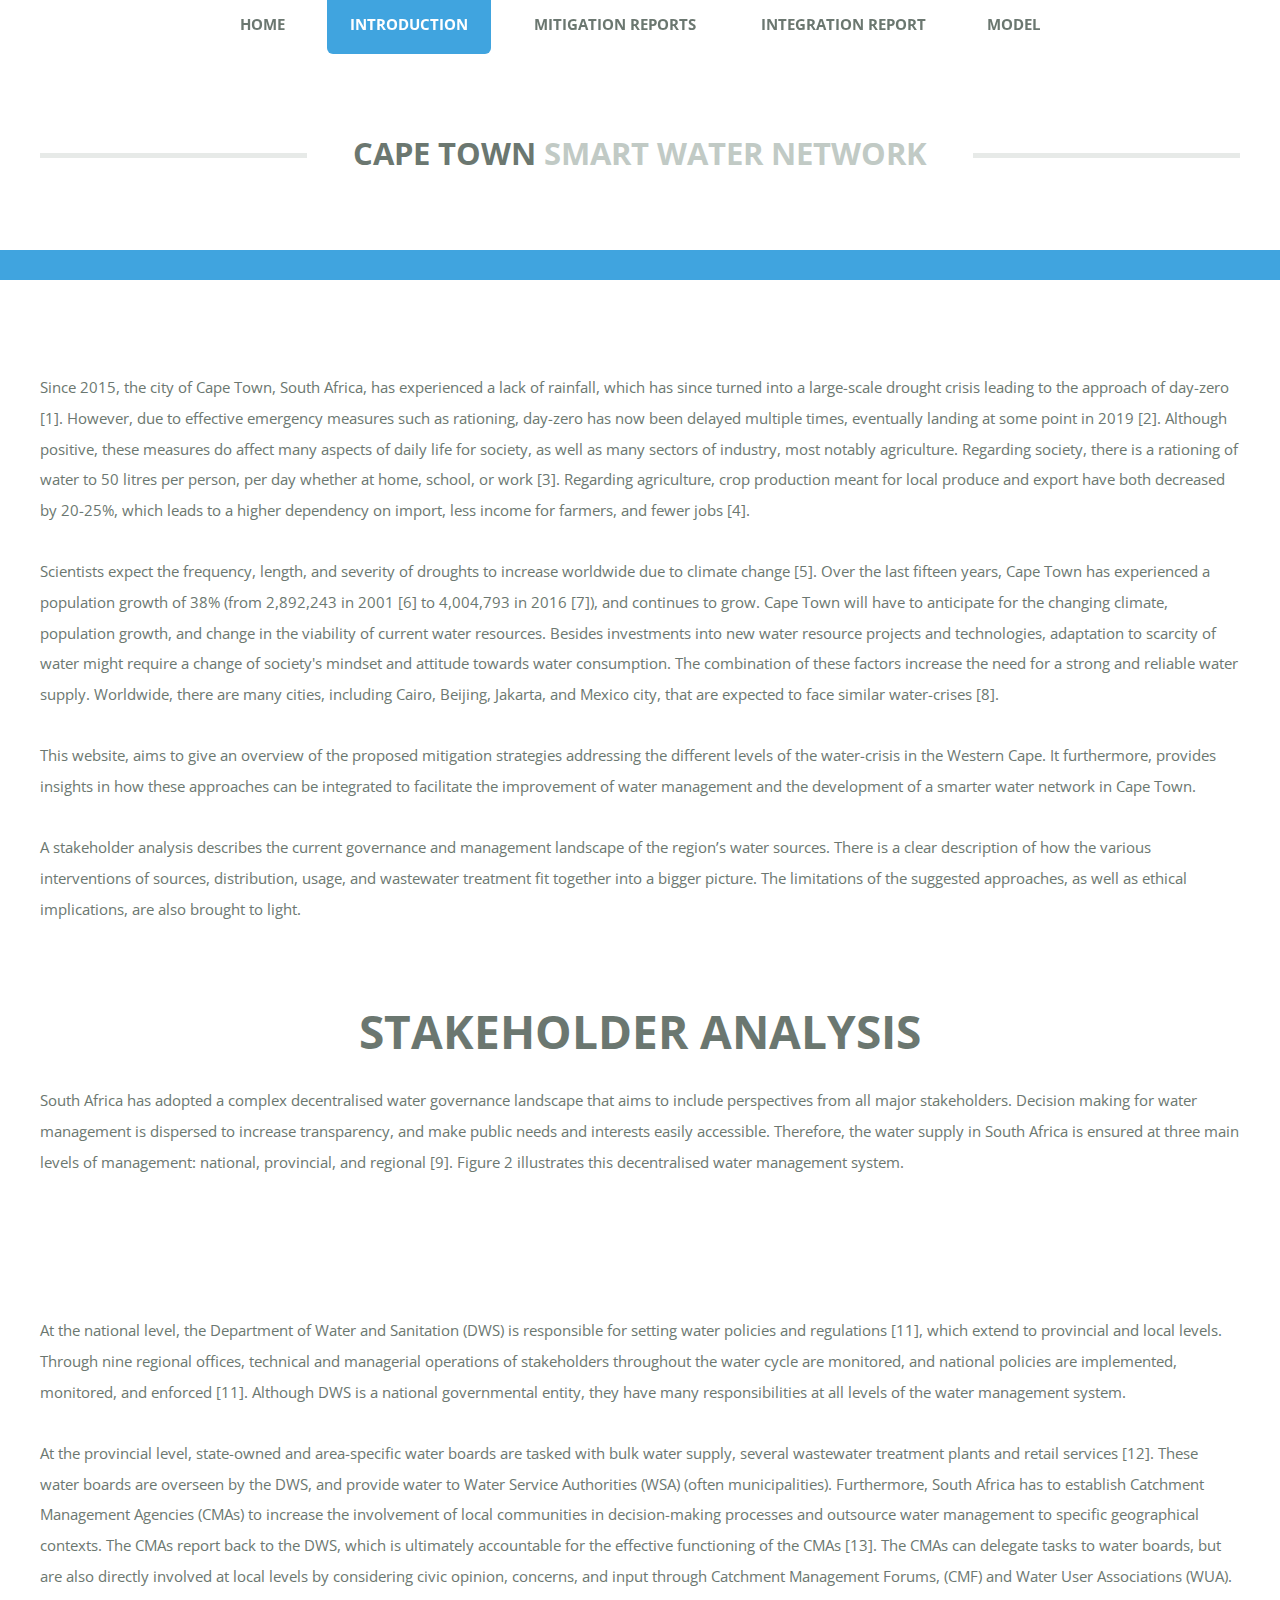
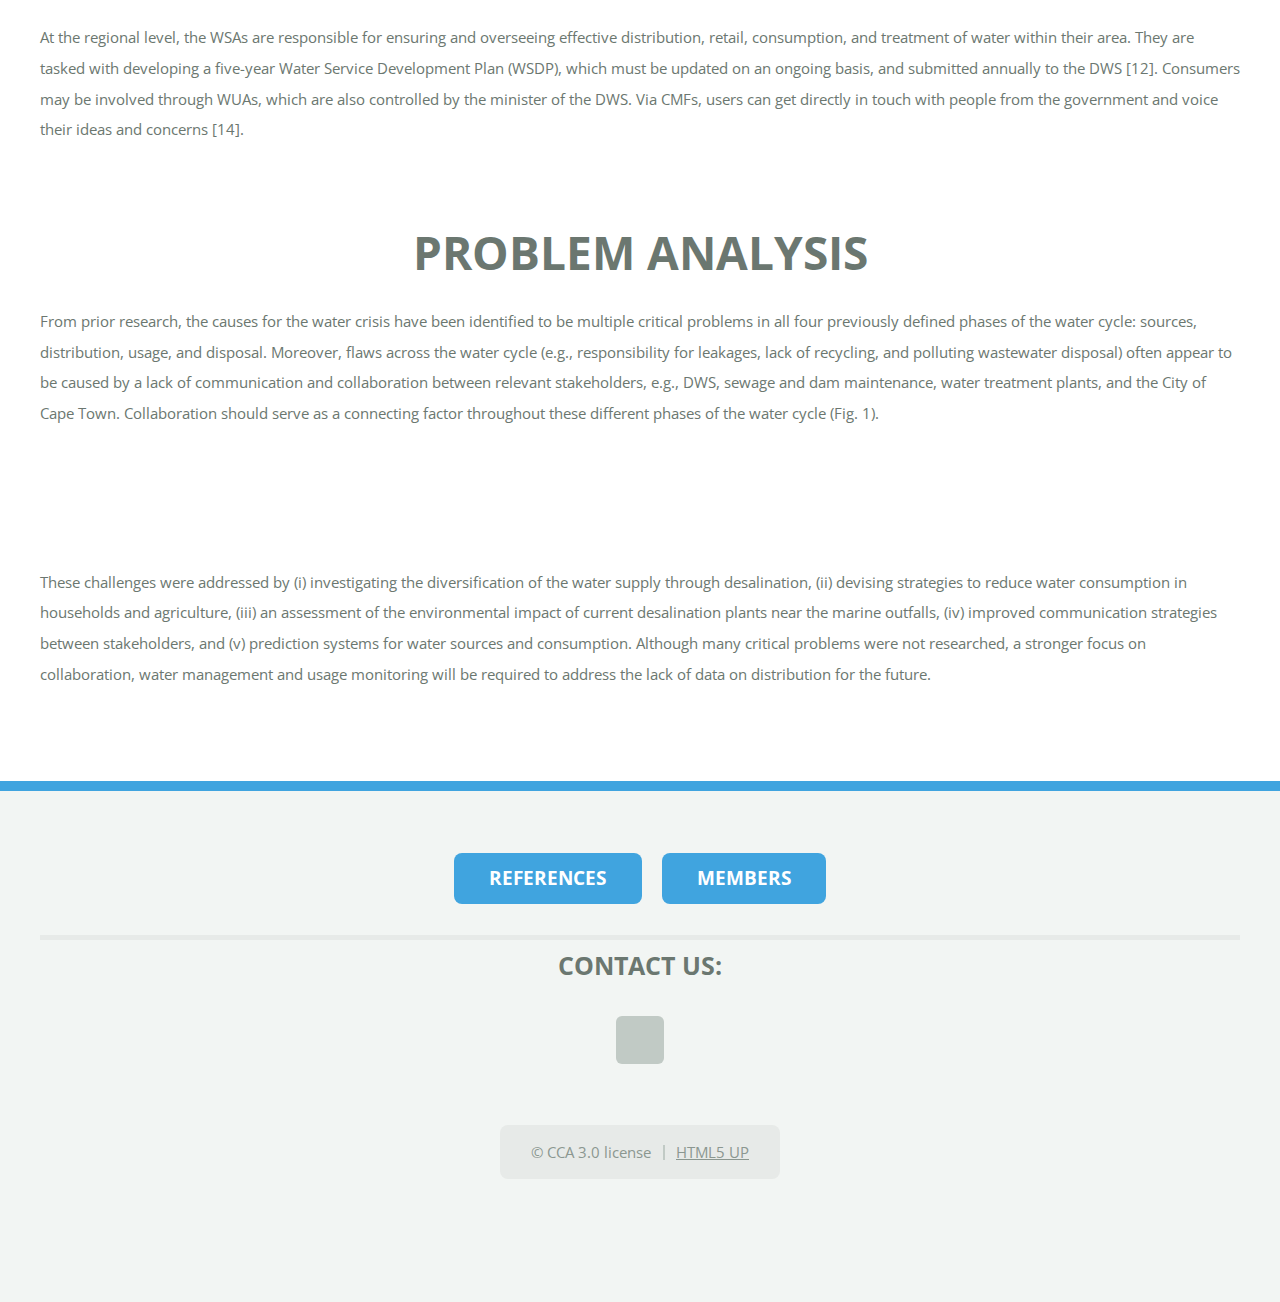
==== commit d55e7dcd: "Update introduction.html" ====
--- a/introduction.html
+++ b/introduction.html
@@ -70,7 +70,7 @@
 												A stakeholder analysis describes the current governance and management landscape of the region’s water sources. There is a clear description of how the various interventions of sources, distribution, usage, and wastewater treatment fit together into a bigger picture. The limitations of the suggested approaches, as well as ethical implications, are also brought to light.
 												</p>
 											</section>
-											<section>
+<section>
 											<header>
 												<h2 style="text-align:center">Stakeholder Analysis</h2>
 											</header>
@@ -81,7 +81,7 @@
 												
 												​<picture>
 
-												<img src="images/04f02.jpg" alt="" class="img-responsive" style="margin: auto;    
+												<img src="images/Stakeholder map.jpeg" alt="" class="img-responsive" style="margin: auto;    
     display: block; " >
 							
 												</picture>
@@ -98,7 +98,7 @@
 												
 												​<picture>
 
-												<img src="images/04f02.jpg" alt="" class="img-responsive" style="margin: auto;    
+												<img src="images/mitigations.jpeg" alt="" class="img-responsive" style="margin: auto;    
     display: block; " >
 							
 												</picture>
@@ -124,9 +124,9 @@
 								<div class="btn-toolbar"">
 
 									
-																<a href="#" class="button">References</a>
+																<a href="references.html" class="button">References</a>
 																&nbsp; &nbsp;
-																<a href="#" class="button">Members</a>									
+																<a href="members.html" class="button">Members</a>									
 																	<br></br>
 								</div>
 									<h2 class="major" style="padding: 10px;">Contact Us:</h2>							
@@ -142,7 +142,7 @@
 					<!-- Copyright -->
 						<div id="copyright">
 							<ul class="menu">
-								<li>Design Template: <a href="http://html5up.net">HTML5 UP</a></li>
+								<li>&copy; CCA 3.0 license</li><li><a href="http://html5up.net">HTML5 UP</a></li>
 							</ul>
 						</div>
 
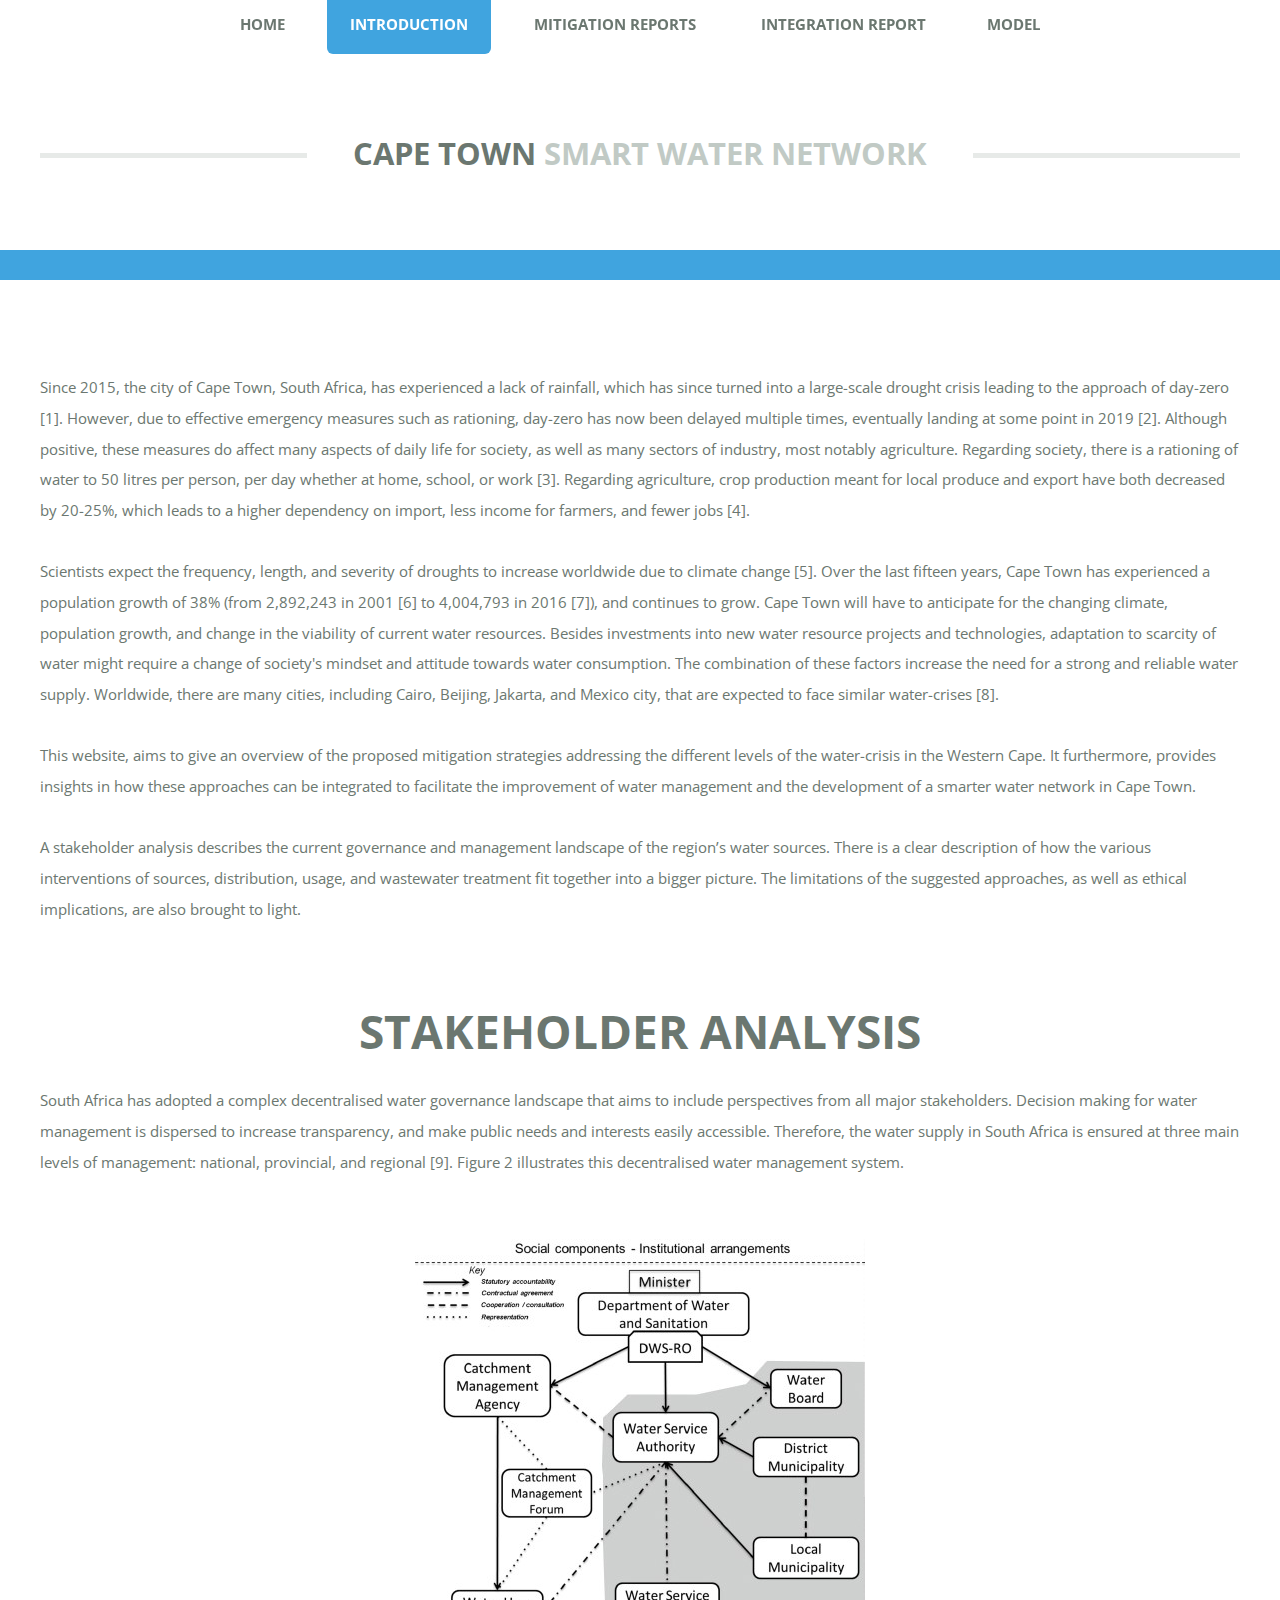
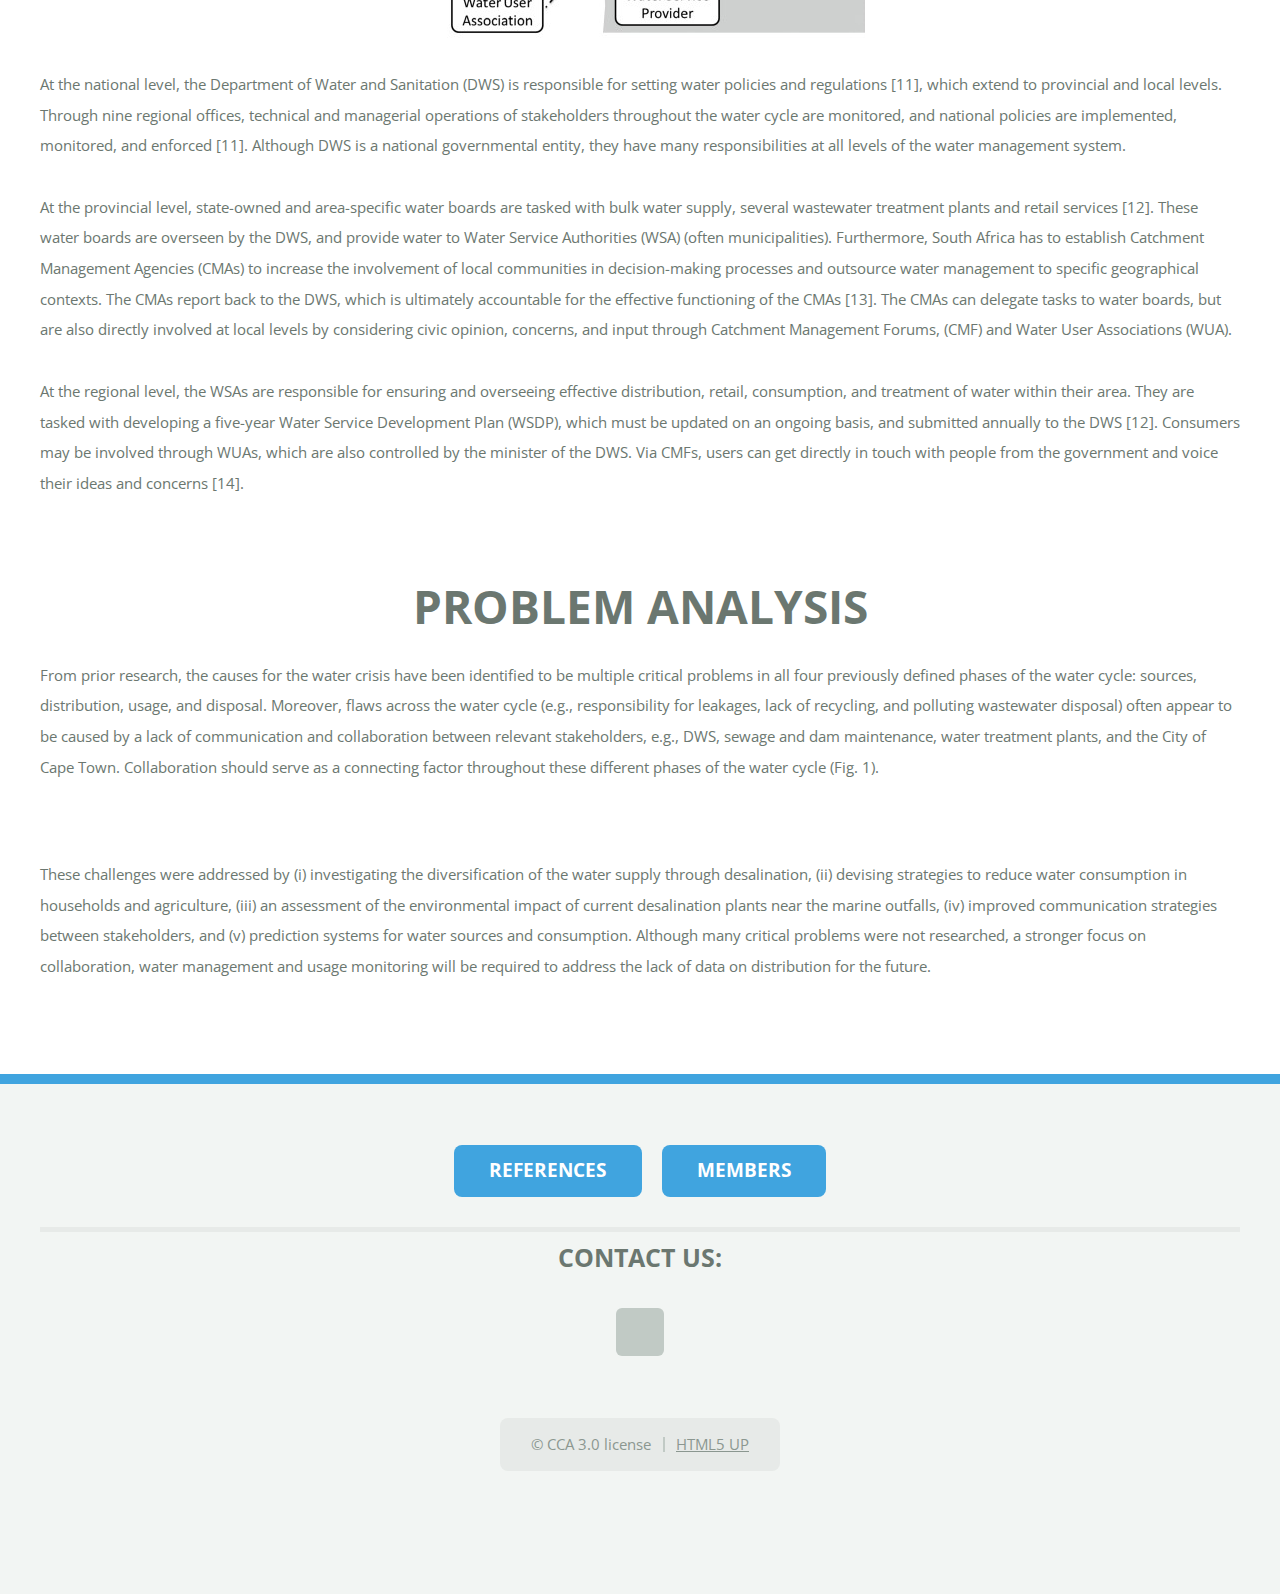
==== commit 397fb9cd: "images" ====
--- a/introduction.html
+++ b/introduction.html
@@ -79,13 +79,11 @@
 												South Africa has adopted a complex decentralised water governance landscape that aims to include perspectives from all major stakeholders. Decision making for water management is dispersed to increase transparency, and make public needs and interests easily accessible. Therefore, the water supply in South Africa is ensured at three main levels of management: national, provincial, and regional [9]. Figure 2 illustrates this decentralised water management system.
 												</p>
 												
-												​<picture>
 
-												<img src="images/Stakeholder map.jpeg" alt="" class="img-responsive" style="margin: auto;    
+												<img src="images/Stakeholder_map.jpg" alt="" class="img-responsive" style="margin: auto;    
     display: block; " >
 							
-												</picture>
-						<br></br>						
+						<br>						
 						<p>At the national level, the Department of Water and Sanitation (DWS) is responsible for setting water policies and regulations [11], which extend to provincial and local levels. Through nine regional offices, technical and managerial operations of stakeholders throughout the water cycle are monitored, and national policies are implemented, monitored, and enforced [11]. Although DWS is a national governmental entity, they have many responsibilities at all levels of the water management system.  
 												<br></br>At the provincial level, state-owned and area-specific water boards are tasked with bulk water supply, several wastewater treatment plants and retail services [12]. These water boards are overseen by the DWS, and provide water to Water Service Authorities (WSA) (often municipalities). Furthermore, South Africa has to establish Catchment Management Agencies (CMAs) to increase the involvement of local communities in decision-making processes and outsource water management to specific geographical contexts. The CMAs report back to the DWS, which is ultimately accountable for the effective functioning of the CMAs [13]. The CMAs can delegate tasks to water boards, but are also directly involved at local levels by considering civic opinion, concerns, and input through Catchment Management Forums, (CMF) and Water User Associations (WUA). 
 												<br></br>At the regional level, the WSAs are responsible for ensuring and overseeing effective distribution, retail, consumption, and treatment of water within their area. They are tasked with developing a five-year Water Service Development Plan (WSDP), which must be updated on an ongoing basis, and submitted annually to the DWS [12]. Consumers may be involved through WUAs, which are also controlled by the minister of the DWS. Via CMFs, users can get directly in touch with people from the government and voice their ideas and concerns [14].
@@ -96,13 +94,10 @@
 												</header>
 												<p>From prior research, the causes for the water crisis have been identified to be multiple critical problems in all four previously defined phases of the water cycle: sources, distribution, usage, and disposal. Moreover, flaws across the water cycle (e.g., responsibility for leakages, lack of recycling, and polluting wastewater disposal) often appear to be caused by a lack of communication and collaboration between relevant stakeholders, e.g., DWS, sewage and dam maintenance, water treatment plants, and the City of Cape Town. Collaboration should serve as a connecting factor throughout these different phases of the water cycle (Fig. 1).</p>
 												
-												​<picture>
 
-												<img src="images/mitigations.jpeg" alt="" class="img-responsive" style="margin: auto;    
-    display: block; " >
+												<img src="images/mitigations.jpeg" alt="" class="img-fluid" style="max-width: 43%;  margin: auto;  display: block;"  >
 							
-												</picture>
-						<br></br>						
+						<br>			
 						<p>These challenges were addressed by (i) investigating the diversification of the water supply through desalination, (ii) devising strategies to reduce water consumption in households and agriculture, (iii) an assessment of the environmental impact of current desalination plants near the marine outfalls, (iv) improved communication strategies between stakeholders, and (v) prediction systems for water sources and consumption. Although many critical problems were not researched, a stronger focus on collaboration, water management and usage monitoring will be required to address the lack of data on distribution for the future.</p> 
 
 										</article>
